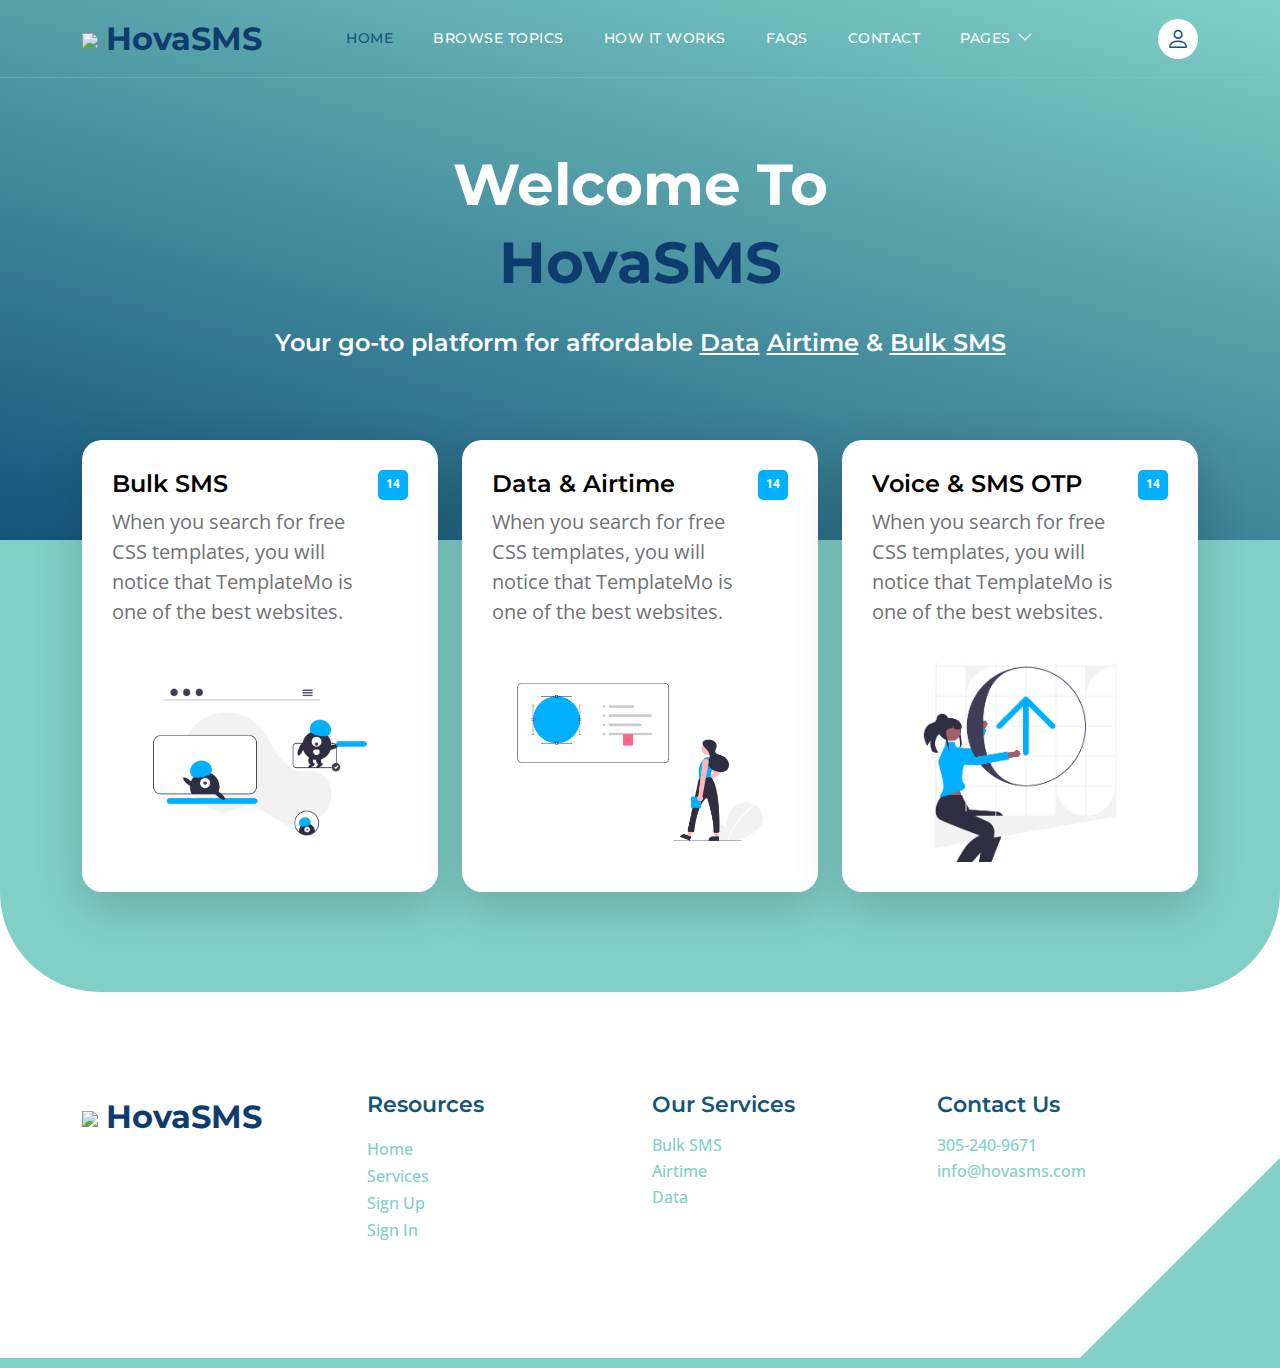
==== index.html @ 03bb456c "Add files via upload" ====
<!doctype html>
<html lang="en">
    <head>
        <meta charset="utf-8">
        <meta name="viewport" content="width=device-width, initial-scale=1">

        <meta name="description" content="">
        <meta name="author" content="">

        <title>HovaSMS</title>

        <!-- CSS FILES -->        
        <link rel="preconnect" href="https://fonts.googleapis.com">
        
        <link rel="preconnect" href="https://fonts.gstatic.com" crossorigin>

        <link href="https://fonts.googleapis.com/css2?family=Montserrat:wght@500;600;700&family=Open+Sans&display=swap" rel="stylesheet">
                        
        <link href="css/bootstrap.min.css" rel="stylesheet">

        <link href="css/bootstrap-icons.css" rel="stylesheet">

        <link href="css/templatemo-topic-listing.css" rel="stylesheet">      

    </head>
    
    <body id="top">

        <main>

            <nav class="navbar navbar-expand-lg">
                <div class="container">
                    <a class="navbar-brand" href="index.html">
                        <!-- <i class="bi-back"></i> -->
                        <img src="images/blue1.png" >
                        <span style="color: #0d3d6e;">HovaSMS</span>
                    </a>

                    <div class="d-lg-none ms-auto me-4">
                        <a href="../app/html/auth-login-basic.html" class="navbar-icon bi-person smoothscroll"></a>
                    </div>
    
                    <button class="navbar-toggler" type="button" data-bs-toggle="collapse" data-bs-target="#navbarNav" aria-controls="navbarNav" aria-expanded="false" aria-label="Toggle navigation">
                        <span class="navbar-toggler-icon"></span>
                    </button>
    
                    <div class="collapse navbar-collapse" id="navbarNav">
                        <ul class="navbar-nav ms-lg-5 me-lg-auto">
                            <li class="nav-item">
                                <a class="nav-link click-scroll" href="#section_1">Home</a>
                            </li>

                            <li class="nav-item">
                                <a class="nav-link click-scroll" href="#section_2">Browse Topics</a>
                            </li>
    
                            <li class="nav-item">
                                <a class="nav-link click-scroll" href="#section_3">How it works</a>
                            </li>

                            <li class="nav-item">
                                <a class="nav-link click-scroll" href="#section_4">FAQs</a>
                            </li>
    
                            <li class="nav-item">
                                <a class="nav-link click-scroll" href="#section_5">Contact</a>
                            </li>

                            <li class="nav-item dropdown">
                                <a class="nav-link dropdown-toggle" href="#" id="navbarLightDropdownMenuLink" role="button" data-bs-toggle="dropdown" aria-expanded="false">Pages</a>

                                <ul class="dropdown-menu dropdown-menu-light" aria-labelledby="navbarLightDropdownMenuLink">
                                    <li><a class="dropdown-item" href="topics-listing.html">Topics Listing</a></li>

                                    <li><a class="dropdown-item" href="contact.html">Contact Form</a></li>
                                </ul>
                            </li>
                        </ul>

                        <div class="d-none d-lg-block">
                            <a href="../app/html/auth-login-basic.html" class="navbar-icon bi-person smoothscroll"></a>
                        </div>
                    </div>
                </div>
            </nav>
            

            <section class="hero-section d-flex justify-content-center align-items-center" id="section_1">
                <div class="container">
                    <div class="row">

                        <div class="col-lg-8 col-12 mx-auto">
                            <h1 class="text-white text-center">Welcome To </h1>
                            <h1 class="text-white text-center"><span style="color: #0d3d6e;">HovaSMS</span></h1><br>
                            <h5 class="text-white text-center">Your go-to platform for affordable <u>Data</u> <u>Airtime</u> & <u>Bulk SMS</u></h5>
                            <br>
                        </div>

                    </div>
                </div>
            </section>


            <section class="featured-section">
                <div class="container">
                    <div class="row justify-content-center">

                        <div class="col-lg-4 col-12 mb-4 mb-lg-0">
                            <div class="custom-block bg-white shadow-lg">
                                <a href="topics-detail.html">
                                    <div class="d-flex">
                                        <div>
                                            <h5 class="mb-2">Bulk SMS</h5>

                                            <p class="mb-0">When you search for free CSS templates, you will notice that TemplateMo is one of the best websites.</p>
                                        </div>

                                        <span class="badge bg-design rounded-pill ms-auto">14</span>
                                    </div>

                                    <img src="images/topics/undraw_Remote_design_team_re_urdx.png" class="custom-block-image img-fluid" alt="">
                                </a>
                            </div>
                        </div>

                        <div class="col-lg-4 col-12 mb-4 mb-lg-0">
                            <div class="custom-block bg-white shadow-lg">
                                <a href="topics-detail.html">
                                    <div class="d-flex">
                                        <div>
                                            <h5 class="mb-2">Data & Airtime</h5>

                                            <p class="mb-0">When you search for free CSS templates, you will notice that TemplateMo is one of the best websites.</p>
                                        </div>

                                        <span class="badge bg-design rounded-pill ms-auto">14</span>
                                    </div>

                                    <img src="images/topics/undraw_Redesign_feedback_re_jvm0.png" class="custom-block-image img-fluid" alt="">
                                </a>
                            </div>
                        </div>

                        <div class="col-lg-4 col-12 mb-4 mb-lg-0">
                            <div class="custom-block bg-white shadow-lg">
                                <a href="topics-detail.html">
                                    <div class="d-flex">
                                        <div>
                                            <h5 class="mb-2">Voice & SMS OTP</h5>

                                            <p class="mb-0">When you search for free CSS templates, you will notice that TemplateMo is one of the best websites.</p>
                                        </div>

                                        <span class="badge bg-design rounded-pill ms-auto">14</span>
                                    </div>

                                    <img src="images/topics/colleagues-working-cozy-office-medium-shot.png" class="custom-block-image img-fluid" alt="">
                                </a>
                            </div>
                        </div>

                    </div>
                </div>
            </section>
        </main>

<footer class="site-footer section-padding">
            <div class="container">
                <div class="row">

                    <div class="col-lg-3 col-12 mb-4 pb-2">
                        <a class="navbar-brand mb-2" href="index.html">
                        <img src="images/blue1.png" >
                        <span style="color: #0d3d6e;">HovaSMS</span>
                        </a>
                    </div>

                    <div class="col-lg-3 col-md-4 col-6">
                        <h6 class="site-footer-title mb-3">Resources</h6>

                        <ul class="site-footer-links">
                            <li class="site-footer-link-item">
                                <a href="#" class="site-footer-link">Home</a>
                            </li>

                            <li class="site-footer-link-item">
                                <a href="#" class="site-footer-link">Services</a>
                            </li>

                            <li class="site-footer-link-item">
                                <a href="#" class="site-footer-link">Sign Up</a>
                            </li>

                            <li class="site-footer-link-item">
                                <a href="#" class="site-footer-link">Sign In</a>
                            </li>
                        </ul>
                    </div>

                    <div class="col-lg-3 col-md-4 col-6 mb-4 mb-lg-0">
                        <h6 class="site-footer-title mb-3">Our Services</h6>

                        <p class="text-white d-flex mb-1">
                            <a href="#" class="site-footer-link">
                                Bulk SMS
                            </a>
                        </p>

                        <p class="text-white d-flex mb-1">
                            <a href="#" class="site-footer-link">
                                Airtime
                            </a>
                        </p>

                        <p class="text-white d-flex">
                            <a href="#" class="site-footer-link">
                                Data
                            </a>
                        </p>
                    </div>

                    <div class="col-lg-3 col-md-4 col-6 mb-4 mb-lg-0">
                        <h6 class="site-footer-title mb-3">Contact Us</h6>

                        <p class="text-white d-flex mb-1">
                            <a href="tel: 305-240-9671" class="site-footer-link">
                                305-240-9671
                            </a>
                        </p>

                        <p class="text-white d-flex">
                            <a href="mailto:info@hovasms.com" class="site-footer-link">
                                info@hovasms.com
                            </a>
                        </p>
                    </div>

                </div>
            </div>
        </footer>


        <!-- JAVASCRIPT FILES -->
        <script src="js/jquery.min.js"></script>
        <script src="js/bootstrap.bundle.min.js"></script>
        <script src="js/jquery.sticky.js"></script>
        <script src="js/click-scroll.js"></script>
        <script src="js/custom.js"></script>

    </body>
</html>
---- css/templatemo-topic-listing.css ----
/*

TemplateMo 590 topic listing

https://templatemo.com/tm-590-topic-listing

*/

/*---------------------------------------
  CUSTOM PROPERTIES ( VARIABLES )             
-----------------------------------------*/
:root {
  --white-color:                  #ffffff;
  --primary-color:                #13547a;
  --secondary-color:              #80d0c7;
  --section-bg-color:             #f0f8ff;
  --custom-btn-bg-color:          #80d0c7;
  --custom-btn-bg-hover-color:    #13547a;
  --dark-color:                   #000000;
  --p-color:                      #717275;
  --border-color:                 #7fffd4;
  --link-hover-color:             #13547a;

  --body-font-family:             'Open Sans', sans-serif;
  --title-font-family:            'Montserrat', sans-serif;

  --h1-font-size:                 58px;
  --h2-font-size:                 46px;
  --h3-font-size:                 32px;
  --h4-font-size:                 28px;
  --h5-font-size:                 24px;
  --h6-font-size:                 22px;
  --p-font-size:                  20px;
  --menu-font-size:               14px;
  --btn-font-size:                18px;
  --copyright-font-size:          16px;

  --border-radius-large:          100px;
  --border-radius-medium:         20px;
  --border-radius-small:          10px;

  --font-weight-normal:           400;
  --font-weight-medium:           500;
  --font-weight-semibold:         600;
  --font-weight-bold:             700;
}

body {
  background-color: var(--white-color);
  font-family: var(--body-font-family); 
}


/*---------------------------------------
  TYPOGRAPHY               
-----------------------------------------*/

h2,
h3,
h4,
h5,
h6 {
  color: var(--dark-color);
}

h1,
h2,
h3,
h4,
h5,
h6 {
  font-family: var(--title-font-family); 
  font-weight: var(--font-weight-semibold);
}

h1 {
  font-size: var(--h1-font-size);
  font-weight: var(--font-weight-bold);
}

h2 {
  font-size: var(--h2-font-size);
  font-weight: var(--font-weight-bold);
}

h3 {
  font-size: var(--h3-font-size);
}

h4 {
  font-size: var(--h4-font-size);
}

h5 {
  font-size: var(--h5-font-size);
}

h6 {
  color: var(--primary-color);
  font-size: var(--h6-font-size);
}

p {
  color: var(--p-color);
  font-size: var(--p-font-size);
  font-weight: var(--font-weight-normal);
}

ul li {
  color: var(--p-color);
  font-size: var(--p-font-size);
  font-weight: var(--font-weight-normal);
}

a, 
button {
  touch-action: manipulation;
  transition: all 0.3s;
}

a {
  display: inline-block;
  color: var(--primary-color);
  text-decoration: none;
}

a:hover {
  color: var(--link-hover-color);
}

b,
strong {
  font-weight: var(--font-weight-bold);
}


/*---------------------------------------
  SECTION               
-----------------------------------------*/
.section-padding {
  padding-top: 100px;
  padding-bottom: 100px;
}

.section-bg {
  background-color: var(--section-bg-color);
}

.section-overlay {
  background-image: linear-gradient(15deg, #13547a 0%, #80d0c7 100%);
  position: absolute;
  top: 0;
  left: 0;
  pointer-events: none;
  width: 100%;
  height: 100%;
  opacity: 0.85;
}

.section-overlay + .container {
  position: relative;
}

.tab-content {
  background-color: var(--white-color);
  border-radius: var(--border-radius-medium);
}

.nav-tabs {
  border-bottom: 1px solid #ecf3f2;
  margin-bottom: 40px;
  justify-content: center;
}

.nav-tabs .nav-link {
  border-radius: 0;
  border-top: 0;
  border-right: 0;
  border-left: 0;
  color: var(--p-color);
  font-family: var(--title-font-family);
  font-size: var(--btn-font-size);
  font-weight: var(--font-weight-medium);
  padding: 15px 25px;
  transition: all 0.3s;
}

.nav-tabs .nav-link:first-child {
  margin-right: 20px;
}

.nav-tabs .nav-item.show .nav-link, 
.nav-tabs .nav-link.active,
.nav-tabs .nav-link:focus, 
.nav-tabs .nav-link:hover {
  border-bottom-color: var(--primary-color);
  color: var(--primary-color);
}


/*---------------------------------------
  CUSTOM ICON COLOR               
-----------------------------------------*/
.custom-icon {
  color: var(--secondary-color);
}


/*---------------------------------------
  CUSTOM BUTTON               
-----------------------------------------*/
.custom-btn {
  background: var(--custom-btn-bg-color);
  border: 2px solid transparent;
  border-radius: var(--border-radius-large);
  color: var(--white-color);
  font-size: var(--btn-font-size);
  font-weight: var(--font-weight-semibold);
  line-height: normal;
  transition: all 0.3s;
  padding: 10px 20px;
}

.custom-btn:hover {
  background: var(--custom-btn-bg-hover-color);
  color: var(--white-color);
}

.custom-border-btn {
  background: transparent;
  border: 2px solid var(--custom-btn-bg-color);
  color: var(--custom-btn-bg-color);
}

.custom-border-btn:hover {
  background: var(--custom-btn-bg-color);
  border-color: transparent;
  color: var(--white-color);
}

.custom-btn-bg-white {
  border-color: var(--white-color);
  color: var(--white-color);
}


/*---------------------------------------
  SITE HEADER              
-----------------------------------------*/
.site-header {
  background-image: linear-gradient(15deg, #13547a 0%, #80d0c7 100%);
  padding-top: 150px;
  padding-bottom: 80px;
}

.site-header .container {
  height: 100%;
}

.breadcrumb-item+.breadcrumb-item::before,
.breadcrumb-item a:hover,
.breadcrumb-item.active {
  color: var(--white-color);
}

.site-header .custom-icon {
  color: var(--white-color);
  font-size: var(--h4-font-size);
}

.site-header .custom-icon:hover {
  color: var(--secondary-color);
}


/*---------------------------------------
  NAVIGATION              
-----------------------------------------*/
.sticky-wrapper {
  position: absolute;
  top: 0;
  right: 0;
  left: 0;
}

.sticky-wrapper.is-sticky .navbar {
  background-color: var(--secondary-color);
}

.navbar {
  background: transparent;
  border-bottom: 1px solid rgba(128, 208, 199, 0.35);
  z-index: 9;
}

.navbar-brand,
.navbar-brand:hover {
  font-size: var(--h3-font-size);
  font-weight: var(--font-weight-bold);
  display: block;
}

.navbar-brand span {
  font-family: var(--title-font-family);
}

.navbar-expand-lg .navbar-nav .nav-link {
  border-radius: var(--border-radius-large);
  margin: 10px;
  padding: 10px;
}

.navbar-nav .nav-link {
  display: inline-block;
  color: var(--white-color);
  font-family: var(--title-font-family); 
  font-size: var(--menu-font-size);
  font-weight: var(--font-weight-medium);
  text-transform: uppercase;
  letter-spacing: 0.5px;
  position: relative;
  padding-top: 15px;
  padding-bottom: 15px;
}

.navbar-nav .nav-link.active, 
.navbar-nav .nav-link:hover {
  color: var(--primary-color);
}

.navbar .dropdown-menu {
  background: var(--white-color);
  box-shadow: 0 1rem 3rem rgba(0,0,0,.175);
  border: 0;
  display: inherit;
  opacity: 0;
  min-width: 9rem;
  margin-top: 20px;
  padding: 13px 0 10px 0;
  transition: all 0.3s;
  pointer-events: none;
}

.navbar .dropdown-menu::before {
  content: "";
  width: 0;
  height: 0;
  border-left: 20px solid transparent;
  border-right: 20px solid transparent;
  border-bottom: 15px solid var(--white-color);
  position: absolute;
  top: -10px;
  left: 10px;
}

.navbar .dropdown-item {
  display: inline-block;
  color: var(--p-bg-color);
  font-family: var(--title-font-family); 
  font-size: var(--menu-font-size);
  font-weight: var(--font-weight-medium);
  text-transform: uppercase;
  letter-spacing: 0.5px;
  position: relative;
}

.navbar .dropdown-item.active, 
.navbar .dropdown-item:active,
.navbar .dropdown-item:focus, 
.navbar .dropdown-item:hover {
  background: transparent;
  color: var(--primary-color);
}

.navbar .dropdown-toggle::after {
  content: "\f282";
  display: inline-block;
  font-family: bootstrap-icons !important;
  font-size: var(--copyright-font-size);
  font-style: normal;
  font-weight: normal !important;
  font-variant: normal;
  text-transform: none;
  line-height: 1;
  vertical-align: -.125em;
  -webkit-font-smoothing: antialiased;
  -moz-osx-font-smoothing: grayscale;
  position: relative;
  left: 2px;
  border: 0;
}

@media screen and (min-width: 992px) {
  .navbar .dropdown:hover .dropdown-menu {
    opacity: 1;
    margin-top: 0;
    pointer-events: auto;
  }
}

.navbar-icon {
  background: var(--white-color);
  border-radius: var(--border-radius-large);
  display: inline-block;
  font-size: var(--h5-font-size);
  width: 40px;
  height: 40px;
  line-height: 40px;
  text-align: center;
  transition: all 0.3s ease;
}

.navbar-icon:hover {
  background: var(--primary-color);
  color: var(--white-color);
}

.navbar-toggler {
  border: 0;
  padding: 0;
  cursor: pointer;
  margin: 0;
  width: 30px;
  height: 35px;
  outline: none;
}

.navbar-toggler:focus {
  outline: none;
  box-shadow: none;
}

.navbar-toggler[aria-expanded="true"] .navbar-toggler-icon {
  background: transparent;
}

.navbar-toggler[aria-expanded="true"] .navbar-toggler-icon:before,
.navbar-toggler[aria-expanded="true"] .navbar-toggler-icon:after {
  transition: top 300ms 50ms ease, -webkit-transform 300ms 350ms ease;
  transition: top 300ms 50ms ease, transform 300ms 350ms ease;
  transition: top 300ms 50ms ease, transform 300ms 350ms ease, -webkit-transform 300ms 350ms ease;
  top: 0;
}

.navbar-toggler[aria-expanded="true"] .navbar-toggler-icon:before {
  transform: rotate(45deg);
}

.navbar-toggler[aria-expanded="true"] .navbar-toggler-icon:after {
  transform: rotate(-45deg);
}

.navbar-toggler .navbar-toggler-icon {
  background: var(--white-color);
  transition: background 10ms 300ms ease;
  display: block;
  width: 30px;
  height: 2px;
  position: relative;
}

.navbar-toggler .navbar-toggler-icon:before,
.navbar-toggler .navbar-toggler-icon:after {
  transition: top 300ms 350ms ease, -webkit-transform 300ms 50ms ease;
  transition: top 300ms 350ms ease, transform 300ms 50ms ease;
  transition: top 300ms 350ms ease, transform 300ms 50ms ease, -webkit-transform 300ms 50ms ease;
  position: absolute;
  right: 0;
  left: 0;
  background: var(--white-color);
  width: 30px;
  height: 2px;
  content: '';
}

.navbar-toggler .navbar-toggler-icon::before {
  top: -8px;
}

.navbar-toggler .navbar-toggler-icon::after {
  top: 8px;
}


/*---------------------------------------
  HERO        
-----------------------------------------*/
.hero-section {
  background-image: linear-gradient(15deg, #13547a 0%, #80d0c7 100%);
  position: relative;
  overflow: hidden;
  padding-top: 150px;
  padding-bottom: 150px;
}

.hero-section .input-group {
  background-color: var(--white-color);
  border-radius: var(--border-radius-large);
  padding: 10px 15px;
}

.hero-section .input-group-text {
  background-color: transparent;
  border: 0;
}

.hero-section input[type="search"] {
  border: 0;
  box-shadow: none;
  margin-bottom: 0;
  padding-left: 0;
}

.hero-section button[type="submit"] {
  background-color: var(--primary-color);
  border: 0;
  border-radius: var(--border-radius-large) !important;
  color: var(--white-color);
  max-width: 150px;
}


/*---------------------------------------
  TOPICS              
-----------------------------------------*/
.featured-section {
  background-color: var(--secondary-color);
  border-radius: 0 0 100px 100px;
  padding-bottom: 100px;
}

.featured-section .row {
  position: relative;
  bottom: 100px;
  margin-bottom: -100px;
}

.custom-block {
  border-radius: var(--border-radius-medium);
  position: relative;
  overflow: hidden;
  padding: 30px;
  transition: all 0.3s ease;
  height: 100%;
}

.custom-block:hover {
  background-color: var(--secondary-color);
  transform: translateY(-3px);
}

.custom-block > a {
  width: 100%;
}

.custom-block-image {
  display: block;
  width: 100%;
  height: 200px;
  object-fit: cover;
  margin-top: 35px;
}

.custom-block .rounded-pill {
  border-radius: 5px !important;
  display: flex;
  justify-content: center;
  text-align: center;
  width: 30px;
  height: 30px;
  line-height: 20px;
}

.custom-block-overlay {
  height: 100%;
  min-height: 350px;
  padding: 0;
}

.custom-block-overlay > a {
  height: 100%;
}

.custom-block-overlay .custom-block-image {
  border-radius: var(--border-radius-medium);
  display: block;
  height: 100%;
  margin-top: 0;
}

.custom-block-overlay-text {
  position: absolute;
  z-index: 2;
  top: 0;
  right: 0;
  left: 0;
  padding: 30px;
}

.social-share {
  position: absolute;
  bottom: 0;
  right: 0;
  left: 0;
  z-index: 2;
  padding: 20px 35px;
}

.social-share .bi-bookmark {
  color: var(--white-color);
  font-size: var(--h5-font-size);
}

.social-share .bi-bookmark:hover {
  color: var(--secondary-color);
}

.bg-design {
  background-color: #00B0FF;
}

.bg-graphic {
  background-color: #00BFA6;
}

.bg-advertising {
  background-color: #F50057;
}

.bg-finance {
  background-color: #536DFE;
}

.bg-music {
  background-color: #F9A826;
}

.bg-education {
  background-color: #00BFA6;
}


/*---------------------------------------
  TOPICS               
-----------------------------------------*/
.topics-detail-block {
  border-radius: var(--border-radius-medium);
  position: relative;
  overflow: hidden;
}

.topics-detail-block-image {
  display: block;
  border-radius: var(--border-radius-medium);
}

blockquote {
  background-color: var(--section-bg-color);
  border-radius: var(--border-radius-small);
  font-family: var(--title-font-family);
  font-size: var(--h4-font-size);
  font-weight: var(--font-weight-bold);
  display: inline-block;
  text-align: center;
  margin: 30px;
  padding: 40px;
}

.topics-listing-page .site-header {
  padding-bottom: 65px;
}

.custom-block-topics-listing-info {
  margin: 30px 20px 20px 30px;
}

.custom-block-topics-listing {
  height: inherit;
}

.custom-block-topics-listing .custom-block-image {
  width: 200px;
}


/*---------------------------------------
  PAGINATION              
-----------------------------------------*/
.pagination {
  margin-top: 40px;
}

.page-link {
  border: 0;
  border-radius: var(--border-radius-small);
  color: var(--p-color);
  font-family: var(--title-font-family);
  margin: 0 5px;
  padding: 10px 20px;
}

.page-link:hover,
.page-item:first-child .page-link:hover,
.page-item:last-child .page-link:hover {
  background-color: var(--secondary-color);
  color: var(--white-color);
}

.page-item:first-child .page-link {
  margin-right: 10px;
}

.page-item:first-child .page-link,
.page-item:last-child .page-link {
  background-color: var(--section-bg-color);
  border-radius: var(--border-radius-small);
}

.active>.page-link, .page-link.active {
  background-color: var(--secondary-color);
  border-color: var(--secondary-color);
}


/*---------------------------------------
  TIMELINE              
-----------------------------------------*/
.timeline-section {
  background-image: url('../images/colleagues-working-cozy-office-medium-shot.jpg');
  background-repeat: no-repeat;
  background-position: center;
  background-size: cover;
  position: relative;
}

.timeline-container .vertical-scrollable-timeline {
  list-style-type: none;
  position: relative;
  padding-left: 0;
}

.timeline-container .vertical-scrollable-timeline .list-progress {
  width: 8px;
  height: 87%;
  background-color: var(--primary-color);
  position: absolute;
  left: 52px;
  top: 0;
  overflow: hidden;
}

.timeline-container .vertical-scrollable-timeline .list-progress .inner {
  position: absolute;
  right: 0;
  bottom: 0;
  height: 100%;
  background-color: var(--secondary-color);
  width: 100%;
}

.timeline-container .vertical-scrollable-timeline li {
  position: relative;
  padding: 20px 0px 65px 145px;
}

.timeline-container .vertical-scrollable-timeline li:last-child {
  padding-bottom: 0;
}

.timeline-container .vertical-scrollable-timeline li p {
  line-height: 40px;
}

.timeline-container .vertical-scrollable-timeline li p:last-child {
  margin-bottom: 0;
}

.timeline-container .vertical-scrollable-timeline li .icon-holder {
  position: absolute;
  left: 0;
  top: 0;
  width: 104px;
  height: 104px;
  display: flex;
  justify-content: center;
  align-items: center;
  background-color: var(--secondary-color);
  border-radius: 50%;
  z-index: 1;
  transition: 0.4s all;
}

.timeline-container .vertical-scrollable-timeline li .icon-holder::before {
  content: "";
  width: 80px;
  height: 80px;
  border: 4px solid #fff;
  position: absolute;
  background-color: var(--secondary-color);
  border-radius: 50%;
  z-index: -1;
  transition: 0.4s all;
}

.timeline-container .vertical-scrollable-timeline li .icon-holder i {
  font-size: 25px;
  color: var(--white-color);
}

.timeline-container .vertical-scrollable-timeline li::before {
  content: "";
  position: absolute;
  height: 100%;
  width: 8px;
  background-color: transparent;
  left: 52px;
  z-index: 0;
}

.timeline-container .vertical-scrollable-timeline li.active .icon-holder {
  background-color: var(--primary-color);
}

.timeline-container .vertical-scrollable-timeline li.active .icon-holder::before {
  background-color: var(--primary-color);
}


/*---------------------------------------
  FAQs              
-----------------------------------------*/
.faq-section .accordion-item {
  border: 0;
}

.faq-section .accordion-button {
  font-size: var(--h6-font-size);
  font-weight: var(--font-weight-semibold);
}

.faq-section .accordion-item:first-of-type .accordion-button {
  border-radius: var(--border-radius-large);
}

.faq-section .accordion-button:not(.collapsed) {
  border-radius: var(--border-radius-large);
  box-shadow: none;
  color: var(--primary-color);
}

.faq-section .accordion-body {
  color: var(--p-color);
  font-size: var(--btn-font-size);
  line-height: 40px;
}

/*---------------------------------------
  NEWSLETTER               
-----------------------------------------*/
.newsletter-image {
  border-radius: var(--border-radius-medium);
}


/*---------------------------------------
  CONTACT               
-----------------------------------------*/
.google-map {
  border-radius: var(--border-radius-medium);
}

.contact-form .form-floating>textarea {
  border-radius: var(--border-radius-medium);
  height: 150px;
}


/*---------------------------------------
  SUBSCRIBE FORM               
-----------------------------------------*/
.subscribe-form-wrap {
  padding: 50px;
}

.subscribe-form {
  width: 95%;
}


/*---------------------------------------
  CUSTOM FORM               
-----------------------------------------*/
.custom-form .form-control {
  border-radius: var(--border-radius-large);
  color: var(--p-color);
  margin-bottom: 24px;
  padding-top: 13px;
  padding-bottom: 13px;
  padding-left: 20px;
  outline: none;
}

.form-floating>label {
  padding-left: 20px;
}

.custom-form button[type="submit"] {
  background: var(--custom-btn-bg-color);
  border: none;
  border-radius: var(--border-radius-large);
  color: var(--white-color);
  font-family: var(--title-font-family);
  font-size: var(--p-font-size);
  font-weight: var(--font-weight-semibold);
  transition: all 0.3s;
  margin-bottom: 0;
}

.custom-form button[type="submit"]:hover,
.custom-form button[type="submit"]:focus {
  background: var(--custom-btn-bg-hover-color);
  border-color: transparent;
}


/*---------------------------------------
  SITE FOOTER              
-----------------------------------------*/
.site-footer {
  border-bottom: 10px solid var(--secondary-color);
  position: relative;
}

.site-footer::after {
  content: "";
  position: absolute;
  bottom: 0;
  right: 0;
  width: 0;
  height: 0;
  border-style: solid;
  border-width: 0 0 200px 200px;
  border-color: transparent transparent var(--secondary-color) transparent;
  pointer-events: none;
}

.site-footer-title {
  color: var(--primary-color); 
}

.site-footer .dropdown-menu {
  padding: 0;
}

.site-footer .dropdown-item {
  color: var(--p-color);
  font-size: var(--menu-font-size);
  font-weight: var(--font-weight-medium);
  padding: 4px 18px;
}

.site-footer .dropdown-item:hover {
  background-color: transparent;
  color: var(--primary-color);
}

.site-footer .dropdown-menu li:first-child .dropdown-item {
  padding-top: 10px;
}

.site-footer .dropdown-menu li:last-child .dropdown-item {
  padding-bottom: 12px;
}

.site-footer .dropdown-toggle {
  background-color: var(--secondary-color);
  border-color: var(--white-color);
}

.site-footer .dropdown-toggle:hover {
  background-color: var(--primary-color);
  border-color: transparent;
}

.site-footer-links {
  padding-left: 0;
}

.site-footer-link-item {
  display: block;
  list-style: none;
  line-height: normal;
}

.site-footer-link {
  color: var(--secondary-color);
  font-size: var(--copyright-font-size);
  font-weight: var(--font-weight-medium);
  line-height: normal;
}

.copyright-text {
  font-size: var(--copyright-font-size);
}


/*---------------------------------------
  SOCIAL ICON               
-----------------------------------------*/
.social-icon {
  margin: 0;
  padding: 0;
}

.social-icon-item {
  list-style: none;
  display: inline-block;
  vertical-align: top;
}

.social-icon-link {
  background: var(--secondary-color);
  border-radius: var(--border-radius-large);
  color: var(--white-color);
  font-size: var(--copyright-font-size);
  display: block;
  margin-right: 10px;
  text-align: center;
  width: 35px;
  height: 35px;
  line-height: 36px;
  transition: background 0.2s, color 0.2s;
}

.social-icon-link:hover {
  background: var(--primary-color);
  color: var(--white-color);
}


/*---------------------------------------
  RESPONSIVE STYLES               
-----------------------------------------*/
@media screen and (max-width: 991px) {
  h1 {
    font-size: 48px;
  }

  h2 {
    font-size: 36px;
  }

  h3 {
    font-size: 32px;
  }

  h4 {
    font-size: 28px;
  }

  h5 {
    font-size: 20px;
  }

  h6 {
    font-size: 18px;
  }

  .section-padding {
    padding-top: 50px;
    padding-bottom: 50px;
  }
  
  .navbar {
    background-color: var(--secondary-color);
  }

  .navbar-nav .dropdown-menu {
    position: relative;
    left: 10px;
    opacity: 1;
    pointer-events: auto;
    max-width: 155px;
    margin-top: 10px;
    margin-bottom: 15px;
  }

  .navbar-expand-lg .navbar-nav {
    padding-bottom: 20px;
  }

  .navbar-expand-lg .navbar-nav .nav-link {
    padding: 0;
  }

  .nav-tabs .nav-link:first-child {
    margin-right: 5px;
  }

  .nav-tabs .nav-link {
    font-size: var(--copyright-font-size);
    padding: 10px;
  }

  .featured-section {
    border-radius: 0 0 80px 80px;
    padding-bottom: 50px;
  }

  .custom-block-topics-listing .custom-block-image {
    width: auto;
  }

  .custom-block-topics-listing > .d-flex,
  .custom-block-topics-listing-info,
  .custom-block-topics-listing a {
    flex-direction: column;
  }

  .timeline-container .vertical-scrollable-timeline .list-progress {
    height: 75%;
  }

  .timeline-container .vertical-scrollable-timeline li {
    padding-left: 135px;
  }

  .subscribe-form-wrap {
    padding-top: 30px;
    padding-bottom: 0;
  }
}

@media screen and (max-width: 480px) {
  h1 {
    font-size: 36px;
  }

  h2 {
    font-size: 28px;
  }

  h3 {
    font-size: 26px;
  }

  h4 {
    font-size: 22px;
  }

  h5 {
    font-size: 20px;
  }
}
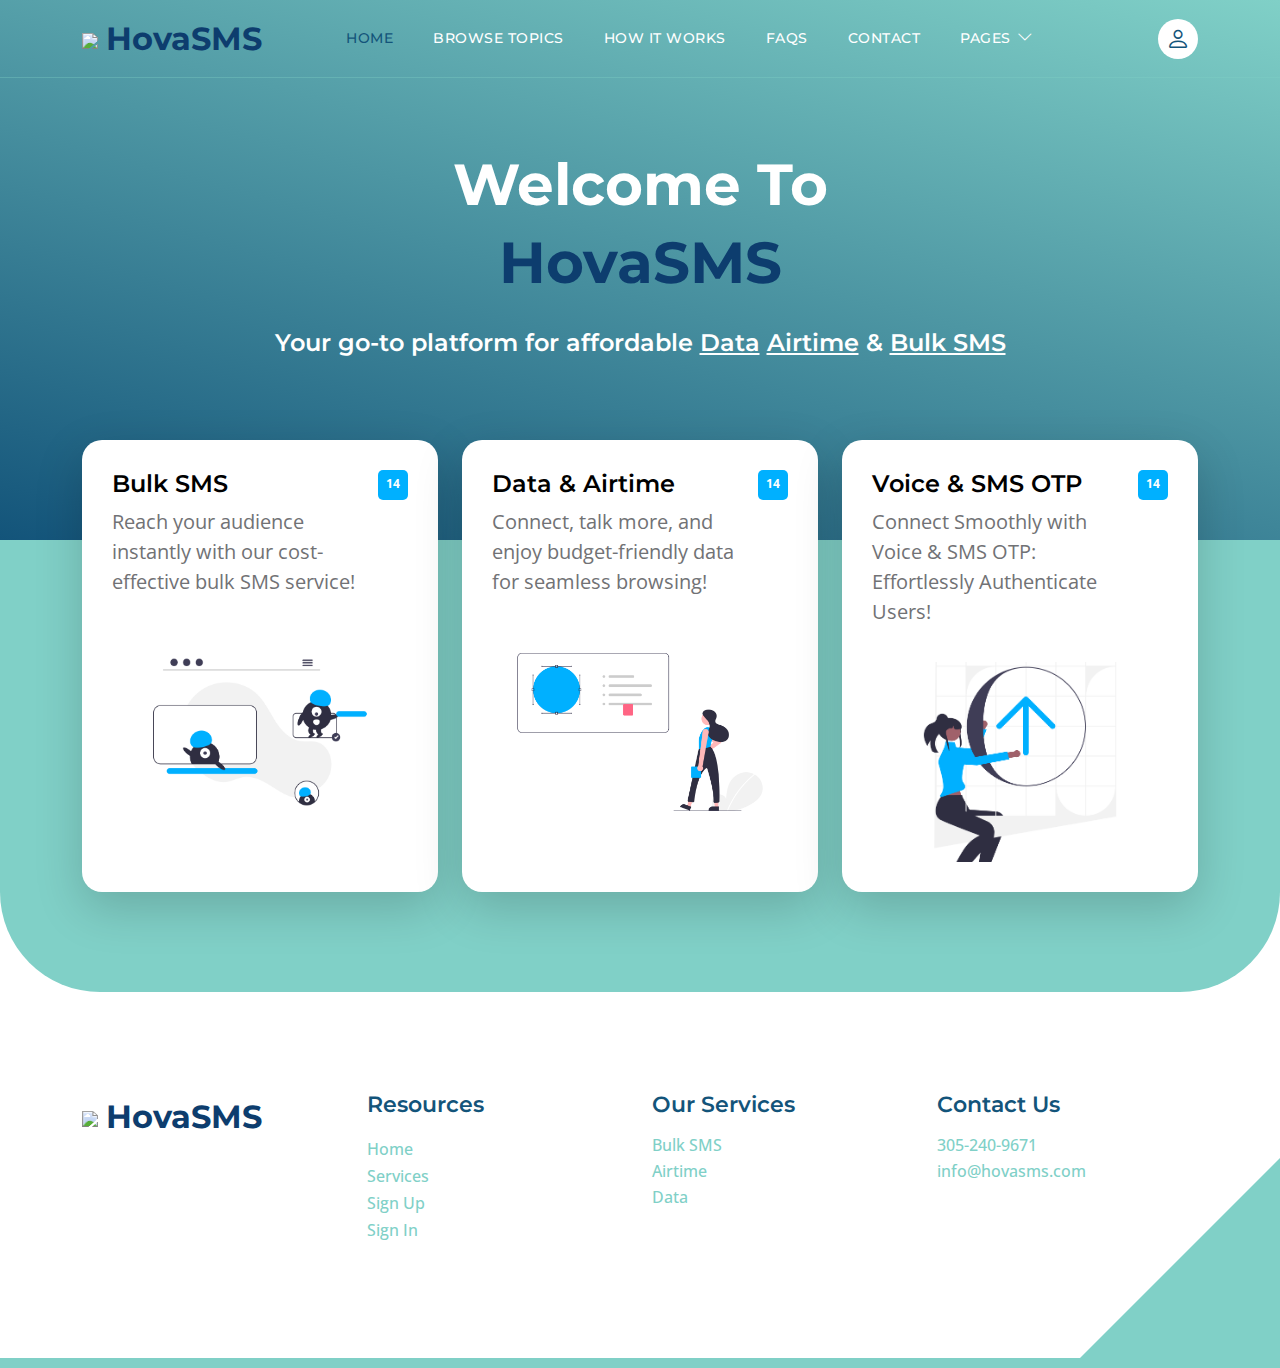
==== commit 69fc49a9: "Update index.html" ====
--- a/index.html
+++ b/index.html
@@ -112,7 +112,7 @@
                                         <div>
                                             <h5 class="mb-2">Bulk SMS</h5>
 
-                                            <p class="mb-0">When you search for free CSS templates, you will notice that TemplateMo is one of the best websites.</p>
+                                            <p class="mb-0">Reach your audience instantly with our cost-effective bulk SMS service!</p>
                                         </div>
 
                                         <span class="badge bg-design rounded-pill ms-auto">14</span>
@@ -129,8 +129,7 @@
                                     <div class="d-flex">
                                         <div>
                                             <h5 class="mb-2">Data & Airtime</h5>
-
-                                            <p class="mb-0">When you search for free CSS templates, you will notice that TemplateMo is one of the best websites.</p>
+                                            <p class="mb-0">Connect, talk more, and enjoy budget-friendly data for seamless browsing!</p>
                                         </div>
 
                                         <span class="badge bg-design rounded-pill ms-auto">14</span>
@@ -148,7 +147,7 @@
                                         <div>
                                             <h5 class="mb-2">Voice & SMS OTP</h5>
 
-                                            <p class="mb-0">When you search for free CSS templates, you will notice that TemplateMo is one of the best websites.</p>
+                                            <p class="mb-0">Connect Smoothly with Voice & SMS OTP:  Effortlessly Authenticate Users!</p>
                                         </div>
 
                                         <span class="badge bg-design rounded-pill ms-auto">14</span>
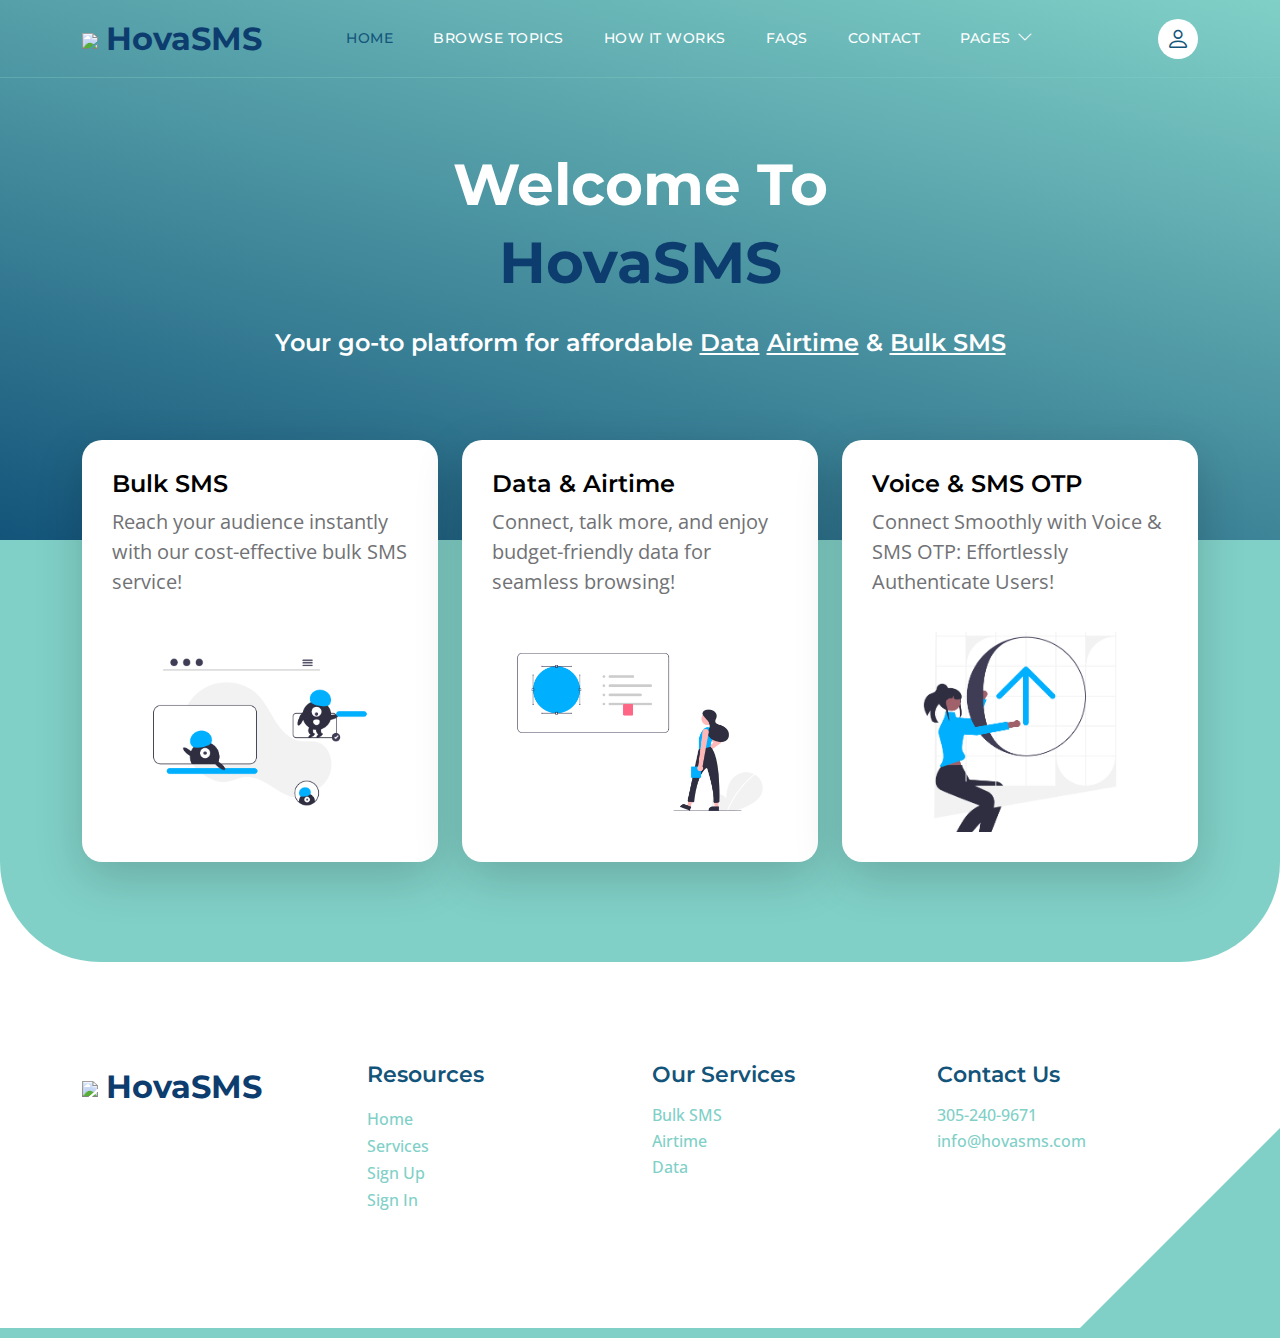
==== commit 69eb54a1: "Update index.html" ====
--- a/index.html
+++ b/index.html
@@ -107,15 +107,13 @@
 
                         <div class="col-lg-4 col-12 mb-4 mb-lg-0">
                             <div class="custom-block bg-white shadow-lg">
-                                <a href="topics-detail.html">
+                                <a >
                                     <div class="d-flex">
                                         <div>
                                             <h5 class="mb-2">Bulk SMS</h5>
 
                                             <p class="mb-0">Reach your audience instantly with our cost-effective bulk SMS service!</p>
                                         </div>
-
-                                        <span class="badge bg-design rounded-pill ms-auto">14</span>
                                     </div>
 
                                     <img src="images/topics/undraw_Remote_design_team_re_urdx.png" class="custom-block-image img-fluid" alt="">
@@ -125,14 +123,12 @@
 
                         <div class="col-lg-4 col-12 mb-4 mb-lg-0">
                             <div class="custom-block bg-white shadow-lg">
-                                <a href="topics-detail.html">
+                                <a >
                                     <div class="d-flex">
                                         <div>
                                             <h5 class="mb-2">Data & Airtime</h5>
                                             <p class="mb-0">Connect, talk more, and enjoy budget-friendly data for seamless browsing!</p>
                                         </div>
-
-                                        <span class="badge bg-design rounded-pill ms-auto">14</span>
                                     </div>
 
                                     <img src="images/topics/undraw_Redesign_feedback_re_jvm0.png" class="custom-block-image img-fluid" alt="">
@@ -142,15 +138,13 @@
 
                         <div class="col-lg-4 col-12 mb-4 mb-lg-0">
                             <div class="custom-block bg-white shadow-lg">
-                                <a href="topics-detail.html">
+                                <a >
                                     <div class="d-flex">
                                         <div>
                                             <h5 class="mb-2">Voice & SMS OTP</h5>
 
                                             <p class="mb-0">Connect Smoothly with Voice & SMS OTP:  Effortlessly Authenticate Users!</p>
                                         </div>
-
-                                        <span class="badge bg-design rounded-pill ms-auto">14</span>
                                     </div>
 
                                     <img src="images/topics/colleagues-working-cozy-office-medium-shot.png" class="custom-block-image img-fluid" alt="">
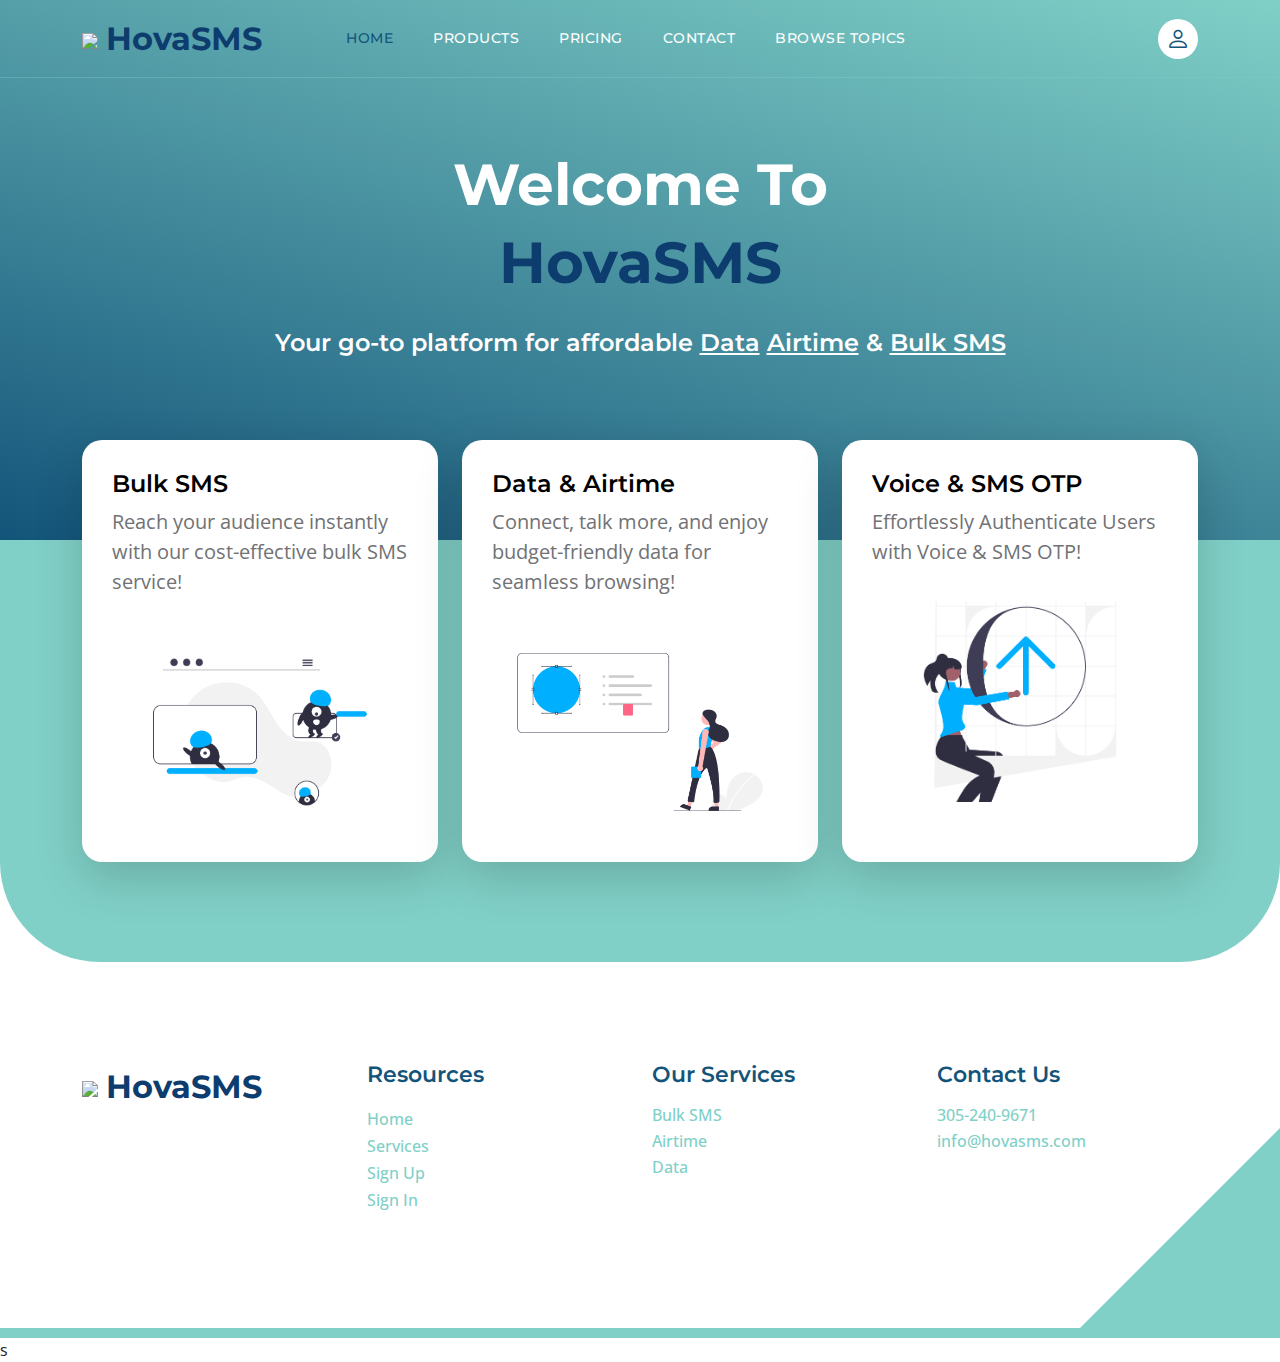
==== commit afa0910c: "Update index.html" ====
--- a/index.html
+++ b/index.html
@@ -47,33 +47,23 @@
                     <div class="collapse navbar-collapse" id="navbarNav">
                         <ul class="navbar-nav ms-lg-5 me-lg-auto">
                             <li class="nav-item">
-                                <a class="nav-link click-scroll" href="#section_1">Home</a>
-                            </li>
-
-                            <li class="nav-item">
-                                <a class="nav-link click-scroll" href="#section_2">Browse Topics</a>
-                            </li>
-    
-                            <li class="nav-item">
-                                <a class="nav-link click-scroll" href="#section_3">How it works</a>
-                            </li>
-
-                            <li class="nav-item">
-                                <a class="nav-link click-scroll" href="#section_4">FAQs</a>
-                            </li>
-    
-                            <li class="nav-item">
-                                <a class="nav-link click-scroll" href="#section_5">Contact</a>
-                            </li>
-
-                            <li class="nav-item dropdown">
-                                <a class="nav-link dropdown-toggle" href="#" id="navbarLightDropdownMenuLink" role="button" data-bs-toggle="dropdown" aria-expanded="false">Pages</a>
-
-                                <ul class="dropdown-menu dropdown-menu-light" aria-labelledby="navbarLightDropdownMenuLink">
-                                    <li><a class="dropdown-item" href="topics-listing.html">Topics Listing</a></li>
-
-                                    <li><a class="dropdown-item" href="contact.html">Contact Form</a></li>
-                                </ul>
+                                <a class="nav-link click-scroll" href="index.html">Home</a>
+                            </li>
+
+                            <li class="nav-item">
+                                <a class="nav-link click-scroll" href="#products">Products</a>
+                            </li>
+    
+                            <li class="nav-item">
+                                <a class="nav-link click-scroll" href="pricing.html">pricing</a>
+                            </li>
+    
+                            <li class="nav-item">
+                                <a class="nav-link click-scroll" href="#footer">Contact</a>
+                            </li>
+
+                            <li class="nav-item">
+                                <a class="nav-link click-scroll" href="">Browse Topics</a>
                             </li>
                         </ul>
 
@@ -136,14 +126,14 @@
                             </div>
                         </div>
 
-                        <div class="col-lg-4 col-12 mb-4 mb-lg-0">
+                        <div class="col-lg-4 col-12 mb-4 mb-lg-0" id="products">
                             <div class="custom-block bg-white shadow-lg">
                                 <a >
                                     <div class="d-flex">
                                         <div>
                                             <h5 class="mb-2">Voice & SMS OTP</h5>
 
-                                            <p class="mb-0">Connect Smoothly with Voice & SMS OTP:  Effortlessly Authenticate Users!</p>
+                                            <p class="mb-0">Effortlessly Authenticate Users with Voice & SMS OTP!</p>
                                         </div>
                                     </div>
 
@@ -157,7 +147,7 @@
             </section>
         </main>
 
-<footer class="site-footer section-padding">
+<footer class="site-footer section-padding" id="footer">
             <div class="container">
                 <div class="row">
 
@@ -242,3 +232,4 @@
 
     </body>
 </html>
+s
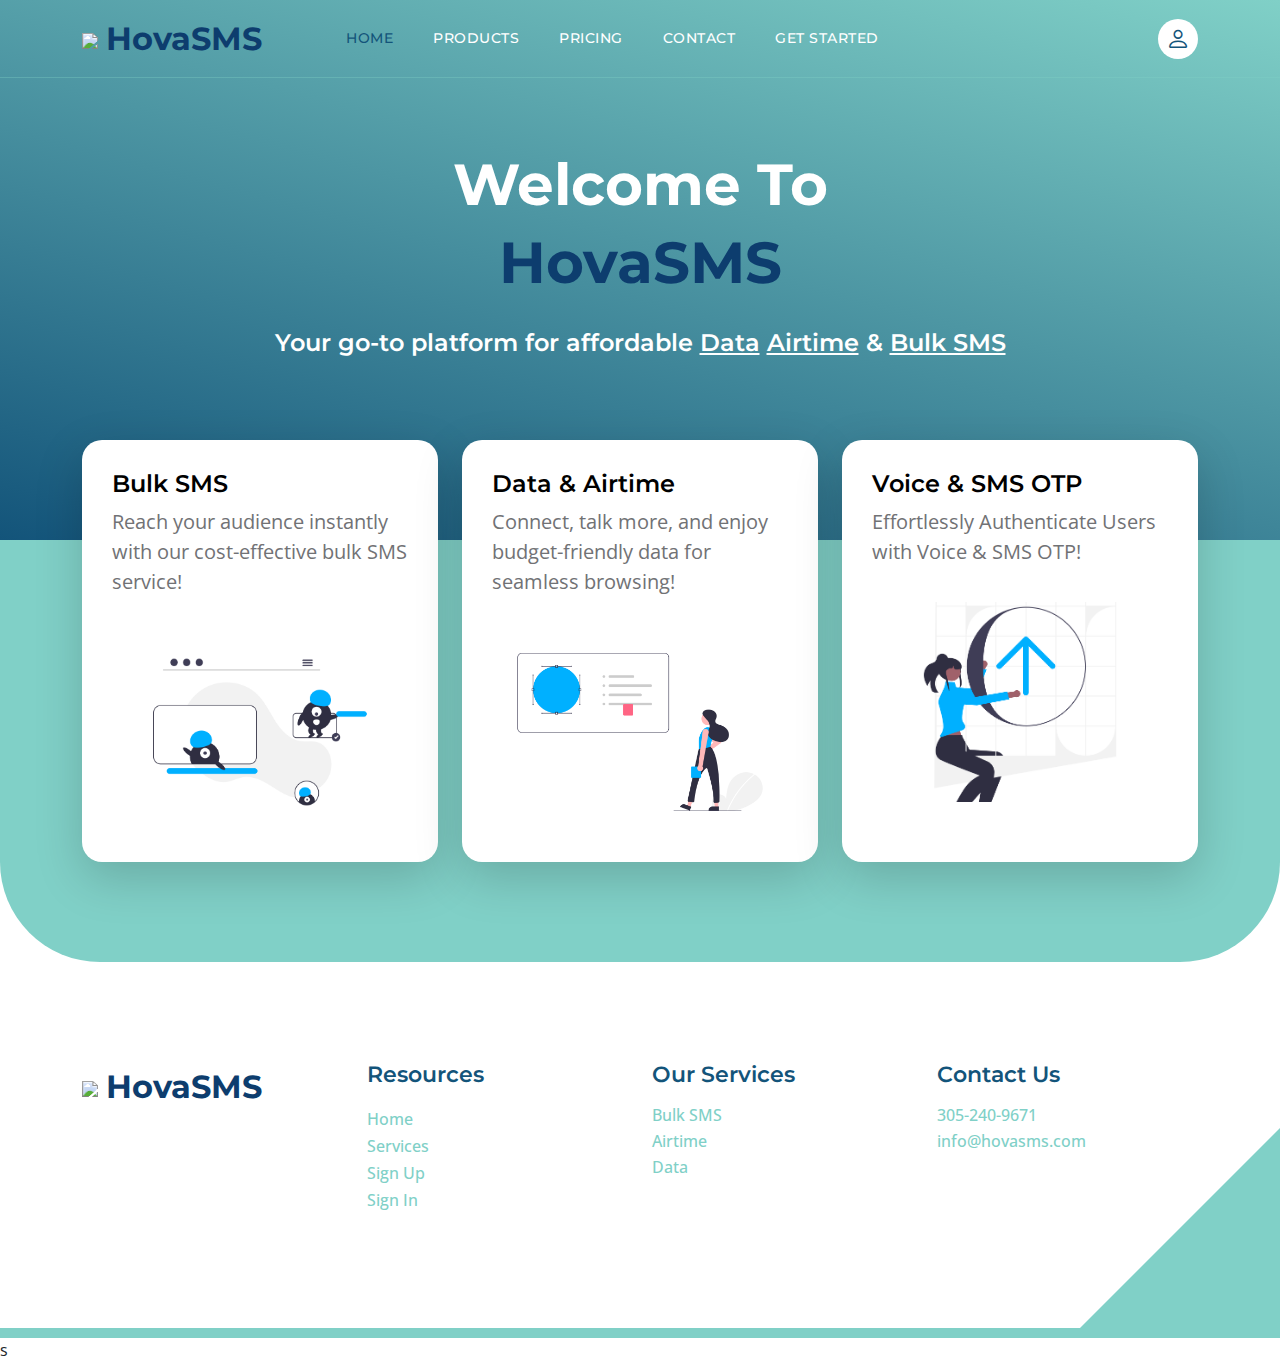
==== commit 5cca16b6: "Update index.html" ====
--- a/index.html
+++ b/index.html
@@ -63,7 +63,7 @@
                             </li>
 
                             <li class="nav-item">
-                                <a class="nav-link click-scroll" href="">Browse Topics</a>
+                                <a class="nav-link click-scroll" href="">Get Started</a>
                             </li>
                         </ul>
 
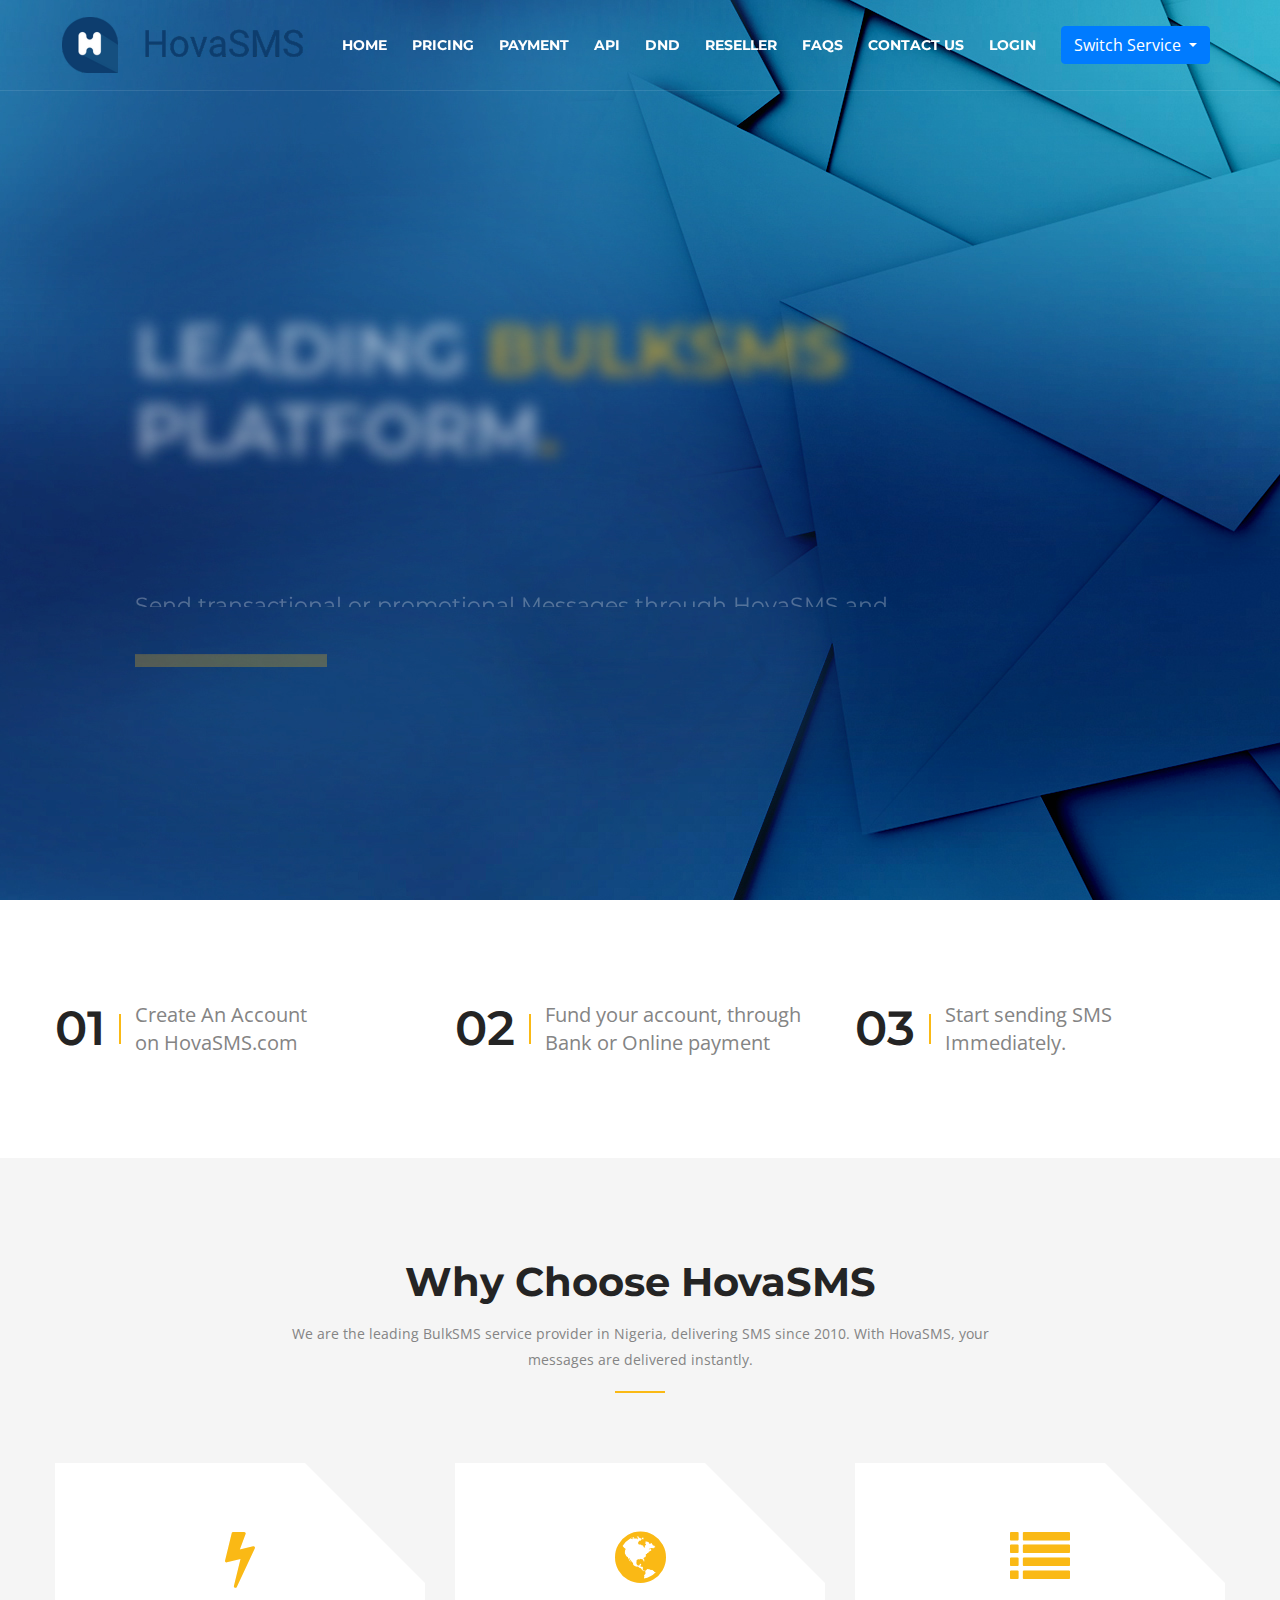
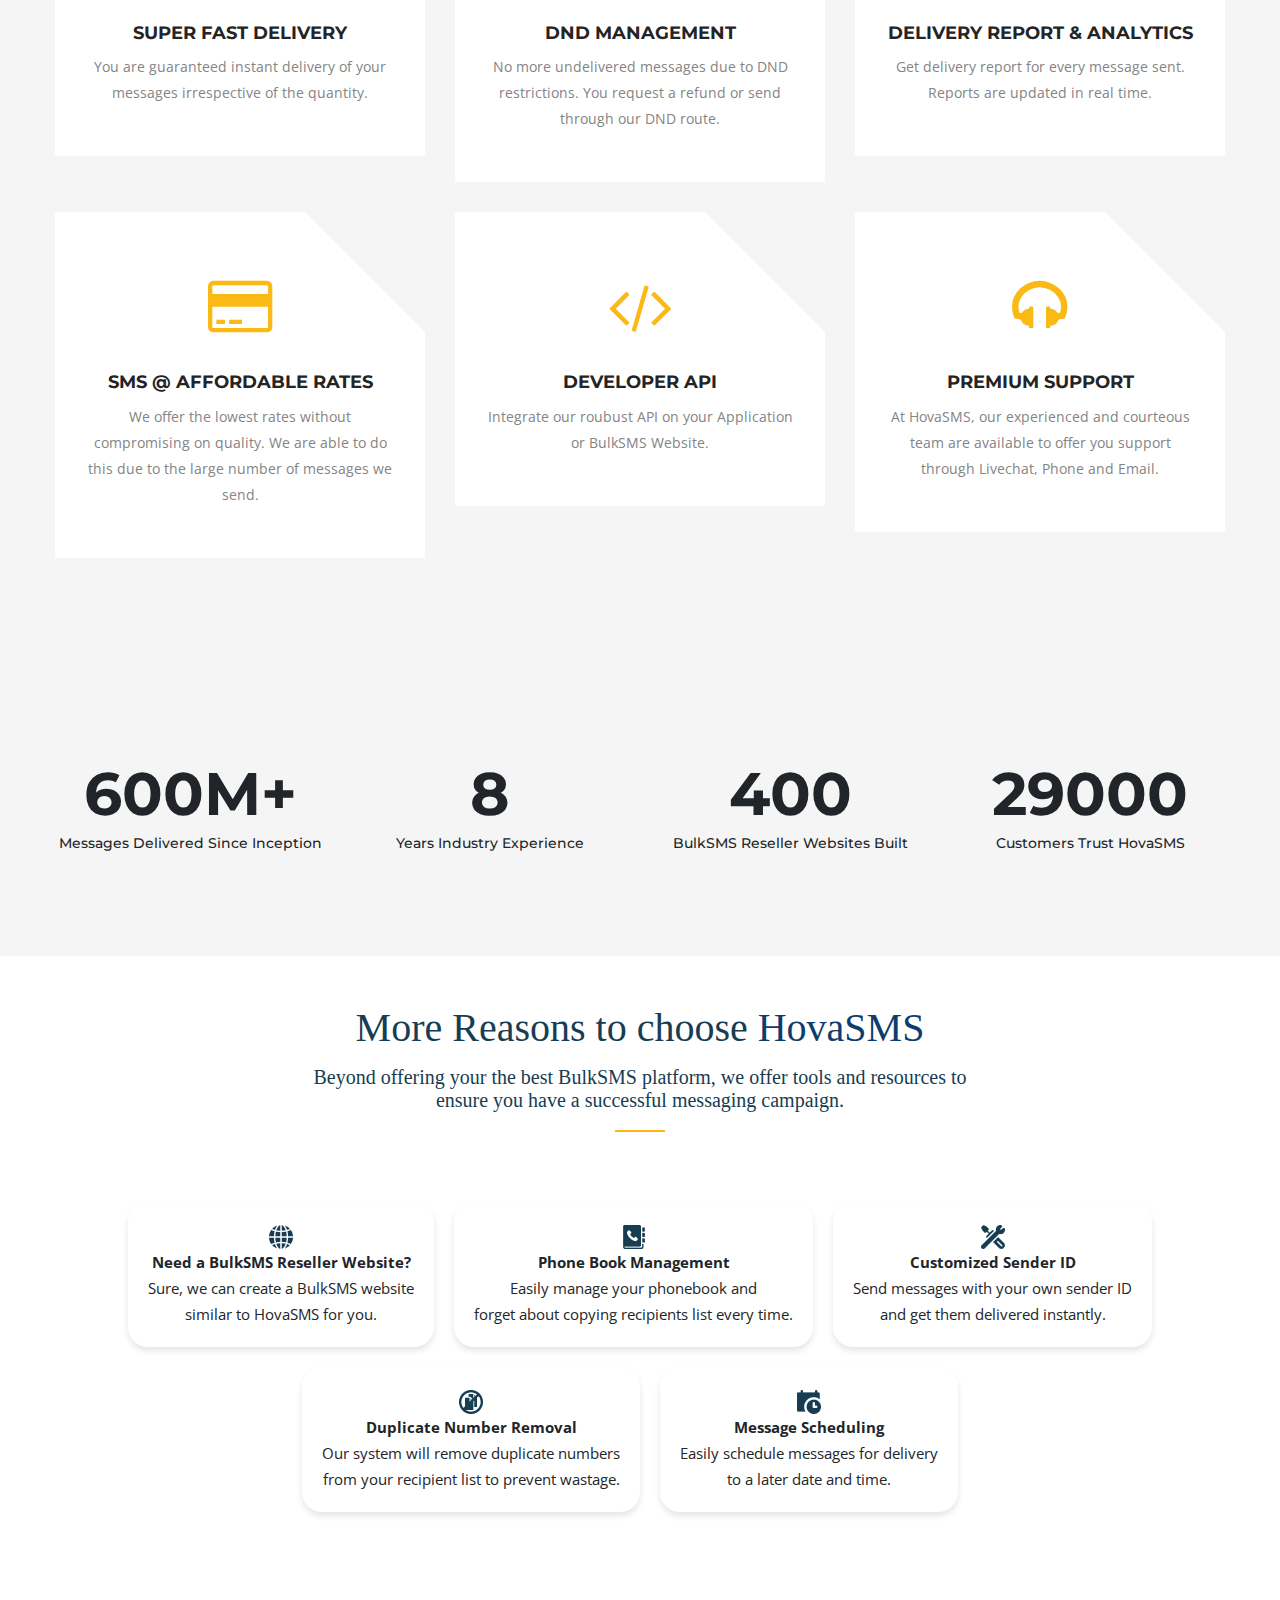
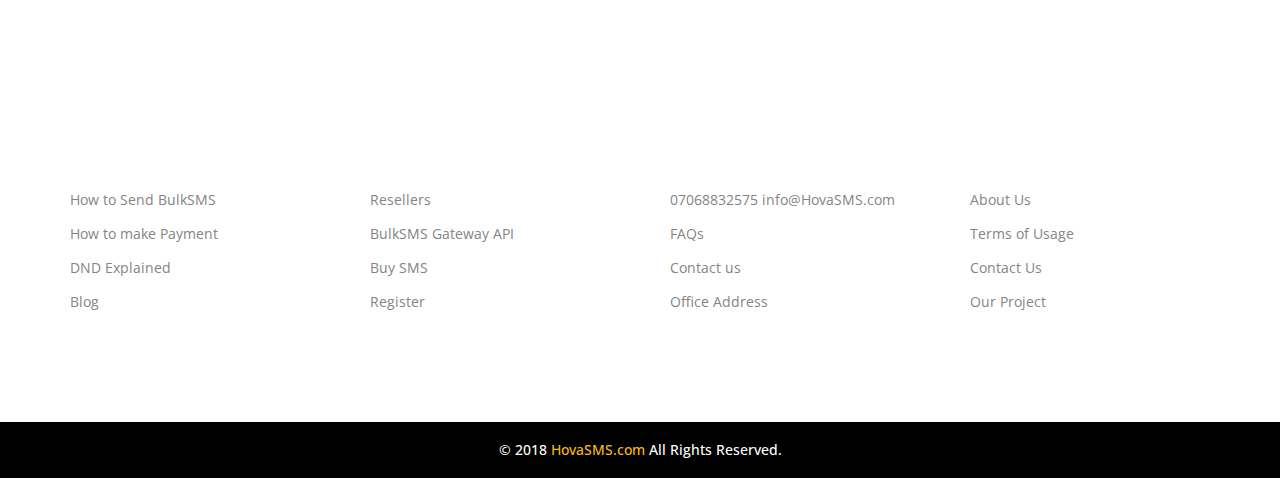
==== commit a276d853: "Add index.html" ====
--- a/index.html
+++ b/index.html
@@ -1,235 +1,479 @@
-<!doctype html>
-<html lang="en">
-    <head>
-        <meta charset="utf-8">
-        <meta name="viewport" content="width=device-width, initial-scale=1">
-
-        <meta name="description" content="">
-        <meta name="author" content="">
-
-        <title>HovaSMS</title>
-
-        <!-- CSS FILES -->        
-        <link rel="preconnect" href="https://fonts.googleapis.com">
+<!DOCTYPE html><html lang="en"><head>
         
-        <link rel="preconnect" href="https://fonts.gstatic.com" crossorigin>
-
-        <link href="https://fonts.googleapis.com/css2?family=Montserrat:wght@500;600;700&family=Open+Sans&display=swap" rel="stylesheet">
+    <meta charset="utf-8">
+    <meta http-equiv="X-UA-Compatible" content="IE=edge">
+    <meta name="viewport" content="width=device-width, initial-scale=1">
+    
+    <link rel="icon" href="favicon.ico" type="image/x-icon">
+    <!-- The above 3 meta tags *must* come first in the head; any other head content must come *after* these tags -->
+    <title>HovaSMS - Nigeria's Leading BulkSMS Website </title>
+    <meta name="description" content="Send Bulksms in Nigeria at the cheapest rate. BulkSMS Reseller plan and BulkSMS gateway API available. Deliver SMS to DND Numbers">
+    <meta name="keywords" content="BulkSMS in Nigeria, Cheap BulkSMS, Send SMS in Nigeria, Send BulkSMS,  BulkSMS Gateway API, Bulk SMS Reseller">
+
+    <!-- Icon css link -->
+    <link href="css/font-awesome.min.css" rel="stylesheet">
+    <link href="css/flaticon.css" rel="stylesheet">
+    <!-- Bootstrap -->
+    <link href="css/bootstrap.min.css" rel="stylesheet">
+    
+    <!-- Rev slider css -->
+    <link href="css/settings.css" rel="stylesheet">
+    <link href="css/layers.css" rel="stylesheet">
+    <link href="css/navigation.css" rel="stylesheet">
+    
+    <!-- Extra plugin css -->
+    <link href="css/owl.carousel.min.css" rel="stylesheet">
+    <link href="css/animate.css" rel="stylesheet">
+    <link href="css/nice-select.css" rel="stylesheet">
+    
+    <link href="css/style.css" rel="stylesheet">
+    <link href="css/responsive.css" rel="stylesheet">
+    </head>
+<body>
+    
+    <!--================Header Menu Area =================-->
+    <header class="main_menu_area">
+        <div class="main_menu_inner">
+            <div class="container">
+                <nav class="navbar navbar-expand-lg navbar-light bg-light">
+                    <div class="navbar-brand">
+                        <a href=""><img src="images/BlueLong.png" alt=""></a>
+                    </div>
+                    <div class="navbar-toggler" data-toggle="collapse" data-target="#navbarSupportedContent" aria-controls="navbarSupportedContent" aria-expanded="false" aria-label="Toggle navigation">
+                        <div class="my_toggle_menu">
+                            <span></span>
+                            <span></span>
+                            <span></span>
+                        </div>
+                    </div>
+                    <div class="collapse navbar-collapse" id="navbarSupportedContent">
+                        <ul class="navbar-nav mr-auto" style="display: flex; align-items: center; margin-left: auto;">
+                            <li class="nav-item">
+                                <a class="nav-link" href="">Home</a>
+                            </li>
+                            <li class="nav-item">
+                                <a class="nav-link" href="https://HovaSMS.com/pricing">Pricing</a>
+                            </li>
+                            <li class="nav-item">
+                                <a class="nav-link" href="https://HovaSMS.com/payment">Payment</a>
+                            </li>
+                            <li class="nav-item">
+                                <a class="nav-link" href="https://HovaSMS.com/api">API</a>
+                            </li>
+                            <li class="nav-item">
+                                <a class="nav-link" href="https://HovaSMS.com/dnd">DND</a>
+                            </li>
+                            <li class="nav-item">
+                                <a class="nav-link" href="https://HovaSMS.com/reseller">Reseller</a>
+                            </li>
+                            <li class="nav-item">
+                                <a class="nav-link" href="https://HovaSMS.com/faqs">FAQs</a>
+                            </li>
+                            <li class="nav-item">
+                                <a class="nav-link" href="https://HovaSMS.com/contact">Contact Us</a>
+                            </li>
+                            <li class="nav-item">
+                                <a class="nav-link" href="../app/login">Login</a>
+                            </li>
+                            <li class="nav-item" style="display: inline-block; position: relative; ">
+                                <!-- <li class="nav-item" style="display: inline-block; position: relative; background-color: #222222;"> -->
+                                <div class="dropdown">
+                                    <button style="color: #ffffff;" class="btn btn-primary dropdown-toggle" type="button" data-toggle="dropdown">Switch Service
+                                    <span class="caret"></span></button>
+                                    <ul class="dropdown-menu" style="padding: 0; position: absolute; left: 0; top: 100%; min-width: 100%; text-align: left; list-style: none; background-color: #222222; border: 1px solid rgba(0, 0, 0, 0.15); border-radius: 4px; box-shadow: 0 6px 12px rgba(0, 0, 0, 0.175);">
+                                        <li><a href="#" style="color:#ffffff; padding: 5px 20px; line-height: 1.2;">Hovapay</a></li>
+                                        <li><a href="#" style="color:#ffffff; padding: 5px 20px; line-height: 1.2;">Hovatravel</a></li>
+                                    </ul>
+                                </div>
+                            </li>
+                        </ul>
                         
-        <link href="css/bootstrap.min.css" rel="stylesheet">
-
-        <link href="css/bootstrap-icons.css" rel="stylesheet">
-
-        <link href="css/templatemo-topic-listing.css" rel="stylesheet">      
-
-    </head>
-    
-    <body id="top">
-
-        <main>
-
-            <nav class="navbar navbar-expand-lg">
-                <div class="container">
-                    <a class="navbar-brand" href="index.html">
-                        <!-- <i class="bi-back"></i> -->
-                        <img src="images/blue1.png" >
-                        <span style="color: #0d3d6e;">HovaSMS</span>
-                    </a>
-
-                    <div class="d-lg-none ms-auto me-4">
-                        <a href="../app/html/auth-login-basic.html" class="navbar-icon bi-person smoothscroll"></a>
-                    </div>
-    
-                    <button class="navbar-toggler" type="button" data-bs-toggle="collapse" data-bs-target="#navbarNav" aria-controls="navbarNav" aria-expanded="false" aria-label="Toggle navigation">
-                        <span class="navbar-toggler-icon"></span>
-                    </button>
-    
-                    <div class="collapse navbar-collapse" id="navbarNav">
-                        <ul class="navbar-nav ms-lg-5 me-lg-auto">
-                            <li class="nav-item">
-                                <a class="nav-link click-scroll" href="index.html">Home</a>
-                            </li>
-
-                            <li class="nav-item">
-                                <a class="nav-link click-scroll" href="#products">Products</a>
-                            </li>
-    
-                            <li class="nav-item">
-                                <a class="nav-link click-scroll" href="pricing.html">pricing</a>
-                            </li>
-    
-                            <li class="nav-item">
-                                <a class="nav-link click-scroll" href="#footer">Contact</a>
-                            </li>
-
-                            <li class="nav-item">
-                                <a class="nav-link click-scroll" href="">Get Started</a>
-                            </li>
-                        </ul>
-
-                        <div class="d-none d-lg-block">
-                            <a href="../app/html/auth-login-basic.html" class="navbar-icon bi-person smoothscroll"></a>
-                        </div>
-                    </div>
-                </div>
-            </nav>
-            
-
-            <section class="hero-section d-flex justify-content-center align-items-center" id="section_1">
-                <div class="container">
-                    <div class="row">
-
-                        <div class="col-lg-8 col-12 mx-auto">
-                            <h1 class="text-white text-center">Welcome To </h1>
-                            <h1 class="text-white text-center"><span style="color: #0d3d6e;">HovaSMS</span></h1><br>
-                            <h5 class="text-white text-center">Your go-to platform for affordable <u>Data</u> <u>Airtime</u> & <u>Bulk SMS</u></h5>
-                            <br>
-                        </div>
-
-                    </div>
-                </div>
-            </section>
-
-
-            <section class="featured-section">
-                <div class="container">
-                    <div class="row justify-content-center">
-
-                        <div class="col-lg-4 col-12 mb-4 mb-lg-0">
-                            <div class="custom-block bg-white shadow-lg">
-                                <a >
-                                    <div class="d-flex">
-                                        <div>
-                                            <h5 class="mb-2">Bulk SMS</h5>
-
-                                            <p class="mb-0">Reach your audience instantly with our cost-effective bulk SMS service!</p>
-                                        </div>
-                                    </div>
-
-                                    <img src="images/topics/undraw_Remote_design_team_re_urdx.png" class="custom-block-image img-fluid" alt="">
-                                </a>
-                            </div>
-                        </div>
-
-                        <div class="col-lg-4 col-12 mb-4 mb-lg-0">
-                            <div class="custom-block bg-white shadow-lg">
-                                <a >
-                                    <div class="d-flex">
-                                        <div>
-                                            <h5 class="mb-2">Data & Airtime</h5>
-                                            <p class="mb-0">Connect, talk more, and enjoy budget-friendly data for seamless browsing!</p>
-                                        </div>
-                                    </div>
-
-                                    <img src="images/topics/undraw_Redesign_feedback_re_jvm0.png" class="custom-block-image img-fluid" alt="">
-                                </a>
-                            </div>
-                        </div>
-
-                        <div class="col-lg-4 col-12 mb-4 mb-lg-0" id="products">
-                            <div class="custom-block bg-white shadow-lg">
-                                <a >
-                                    <div class="d-flex">
-                                        <div>
-                                            <h5 class="mb-2">Voice & SMS OTP</h5>
-
-                                            <p class="mb-0">Effortlessly Authenticate Users with Voice & SMS OTP!</p>
-                                        </div>
-                                    </div>
-
-                                    <img src="images/topics/colleagues-working-cozy-office-medium-shot.png" class="custom-block-image img-fluid" alt="">
-                                </a>
-                            </div>
-                        </div>
-
-                    </div>
-                </div>
-            </section>
-        </main>
-
-<footer class="site-footer section-padding" id="footer">
+                        
+                    </div>
+                </nav>
+            </div>
+        </div>
+    </header>
+    <!--================End Footer Area =================-->
+    
+   <!--================Slider Area =================-->
+   <section class="home_agency_slider_area">
+    <div id="home_slider" class="rev_slider" data-version="5.3.1.6">
+        <ul>
+            <li data-index="rs-1587" data-transition="fade" data-slotamount="default" data-hideafterloop="0" data-hideslideonmobile="off"  data-easein="default" data-easeout="default" data-masterspeed="300"  data-thumb="templates/arise/img/home-slider/slider-1.jpg"  data-rotate="0"  data-saveperformance="off"  data-title="Creative" data-param1="01" data-param2="" data-param3="" data-param4="" data-param5="" data-param6="" data-param7="" data-param8="" data-param9="" data-param10="" data-description="">
+            <!-- MAIN IMAGE -->
+            <img src="templates/frontend_arise//sitefiles/sliders/banner1.jpg"  alt="" data-bgposition="center center" data-bgfit="cover" data-bgrepeat="no-repeat" data-bgparallax="5" class="rev-slidebg" data-no-retina>
+                <!-- LAYER NR. 1 -->
+                <div class="slider_text_box">
+                    <div class="tp-caption tp-resizeme first_text" 
+                    data-x="['left','left','left','left','left','center']" 
+                    data-hoffset="['0','80','80','0','15','0']" 
+                    data-y="['top','top','top','top']" 
+                    data-voffset="['290','290','290','290','320','180']" 
+                    data-fontsize="['70','70','70','70','50','30']"
+                    data-lineheight="['80','80','80','80','60','40']"
+                    data-width="['none','none','none','none','none']"
+                    data-height="none"
+                    data-whitespace="nowrap"
+                    data-type="text" 
+                    data-responsive_offset="on" 
+                    data-frames='[{"delay":"+290","speed":2000,"frame":"0","from":"y:50px;opacity:0;fb:20px;","to":"o:1;fb:0;","ease":"Power4.easeOut"},{"delay":"wait","speed":300,"frame":"999","to":"opacity:0;fb:0;","ease":"Power3.easeInOut"}]'
+                    data-textAlign="['left','left','left','left','left','center']">Leading <span> BulkSMS</span><br/>Platform<span>.</span></div>                            
+                    <div class="tp-caption tp-resizeme secand_text" 
+                        data-x="['left','left','left','left','left','center']" 
+                        data-hoffset="['0','80','80','0','15','0']" 
+                        data-y="['top','top','top','top']" 
+                        data-voffset="['475','475',475','475','475','270']"   
+                        data-fontsize="['22','22','22','22','16','16']"
+                        data-lineheight="['38','38','38','38','28','28']"
+                        data-width="['none','none','none','none','none','300']"
+                        data-height="none"
+                        data-whitespace="['nowrap','nowrap','nowrap','nowrap','nowrap','normal']"
+                        data-type="text" 
+                        data-transform_idle="o:1;"
+                        data-frames="[{&quot;delay&quot;:10,&quot;speed&quot;:1500,&quot;frame&quot;:&quot;0&quot;,&quot;from&quot;:&quot;y:[100%];z:0;rX:0deg;rY:0;rZ:0;sX:1;sY:1;skX:0;skY:0;opacity:0;&quot;,&quot;mask&quot;:&quot;x:0px;y:[100%];s:inherit;e:inherit;&quot;,&quot;to&quot;:&quot;o:1;&quot;,&quot;ease&quot;:&quot;Power2.easeInOut&quot;},{&quot;delay&quot;:&quot;wait&quot;,&quot;speed&quot;:1500,&quot;frame&quot;:&quot;999&quot;,&quot;to&quot;:&quot;y:[175%];&quot;,&quot;mask&quot;:&quot;x:inherit;y:inherit;s:inherit;e:inherit;&quot;,&quot;ease&quot;:&quot;Power2.easeInOut&quot;}]"
+                        data-textAlign="['left','left','left','left','left','center']">Send transactional or promotional Messages through HovaSMS and<br /> achieve marketing results...
+                    </div>                        
+                    <div class="tp-caption tp-resizeme" 
+                        data-x="['left','left','left','left','left','center']" 
+                        data-hoffset="['0','80','80','0','15','0']" 
+                        data-y="['top','top','top','top']" 
+                        data-voffset="['580','580','580','580','580','380']" 
+                        data-width="['none','none','none','none','none']"
+                        data-height="none"
+                        data-whitespace="nowrap"
+                        data-type="text" 
+                        data-responsive_offset="on" 
+                        data-frames="[{&quot;delay&quot;:10,&quot;speed&quot;:1500,&quot;frame&quot;:&quot;0&quot;,&quot;from&quot;:&quot;y:[100%];z:0;rX:0deg;rY:0;rZ:0;sX:1;sY:1;skX:0;skY:0;opacity:0;&quot;,&quot;mask&quot;:&quot;x:0px;y:[100%];s:inherit;e:inherit;&quot;,&quot;to&quot;:&quot;o:1;&quot;,&quot;ease&quot;:&quot;Power2.easeInOut&quot;},{&quot;delay&quot;:&quot;wait&quot;,&quot;speed&quot;:1500,&quot;frame&quot;:&quot;999&quot;,&quot;to&quot;:&quot;y:[175%];&quot;,&quot;mask&quot;:&quot;x:inherit;y:inherit;s:inherit;e:inherit;&quot;,&quot;ease&quot;:&quot;Power2.easeInOut&quot;}]"
+                        data-textAlign="['left','left','left','left','left','center']">
+                        <a class="slider_btn" href="../app/register.php">Register Now</a>
+                    </div>
+                </div>
+            </li>
+            <li data-index="rs-1588" data-transition="fade" data-slotamount="default" data-hideafterloop="0" data-hideslideonmobile="off"  data-easein="default" data-easeout="default" data-masterspeed="300"  data-thumb="templates/arise/img/home-slider/slider-2.jpg"  data-rotate="0"  data-saveperformance="off"  data-title="Creative" data-param1="01" data-param2="" data-param3="" data-param4="" data-param5="" data-param6="" data-param7="" data-param8="" data-param9="" data-param10="" data-description="">
+            <!-- MAIN IMAGE -->
+            <img src="templates/frontend_arise//sitefiles/sliders/banner2.jpg"  alt="" data-bgposition="center center" data-bgfit="cover" data-bgrepeat="no-repeat" data-bgparallax="5" class="rev-slidebg" data-no-retina>
+            <!-- LAYERS -->
+                <!-- LAYERS -->
+
+                <!-- LAYER NR. 1 -->
+                <div class="slider_text_box">
+                    <div class="tp-caption tp-resizeme first_text" 
+                    data-x="['left','left','left','left','left','center']" 
+                    data-hoffset="['0','80','80','0','15','0']" 
+                    data-y="['top','top','top','top']" 
+                    data-voffset="['290','290','290','290','320','180']" 
+                    data-fontsize="['70','70','70','70','50','30']"
+                    data-lineheight="['80','80','80','80','60','40']"
+                    data-width="['none','none','none','none','none']"
+                    data-height="none"
+                    data-whitespace="nowrap"
+                    data-type="text" 
+                    data-responsive_offset="on" 
+                    data-frames="[{&quot;delay&quot;:10,&quot;speed&quot;:1500,&quot;frame&quot;:&quot;0&quot;,&quot;from&quot;:&quot;y:[-100%];z:0;rX:0deg;rY:0;rZ:0;sX:1;sY:1;skX:0;skY:0;&quot;,&quot;mask&quot;:&quot;x:0px;y:0px;s:inherit;e:inherit;&quot;,&quot;to&quot;:&quot;o:1;&quot;,&quot;ease&quot;:&quot;Power2.easeInOut&quot;},{&quot;delay&quot;:&quot;wait&quot;,&quot;speed&quot;:1500,&quot;frame&quot;:&quot;999&quot;,&quot;to&quot;:&quot;y:[175%];&quot;,&quot;mask&quot;:&quot;x:inherit;y:inherit;s:inherit;e:inherit;&quot;,&quot;ease&quot;:&quot;Power2.easeInOut&quot;}]"
+                    data-textAlign="['left','left','left','left','left','center']">Delivery Analytics <br /><span>Dashboard</span>.</div>
+                    
+                    <div class="tp-caption tp-resizeme secand_text" 
+                        data-x="['left','left','left','left','left','center']" 
+                        data-hoffset="['0','80','80','0','15','0']" 
+                        data-y="['top','top','top','top']" 
+                        data-voffset="['475','475',475','475','475','270']"   
+                        data-fontsize="['22','22','22','22','16','16']"
+                        data-lineheight="['38','38','38','38','28','28']"
+                        data-width="['none','none','none','none','none','300']"
+                        data-height="none"
+                        data-whitespace="['nowrap','nowrap','nowrap','nowrap','nowrap','normal']"
+                        data-type="text" 
+                        data-responsive_offset="on"
+                        data-transform_idle="o:1;"
+                        data-frames="[{&quot;delay&quot;:10,&quot;speed&quot;:1500,&quot;frame&quot;:&quot;0&quot;,&quot;from&quot;:&quot;y:[100%];z:0;rX:0deg;rY:0;rZ:0;sX:1;sY:1;skX:0;skY:0;opacity:0;&quot;,&quot;mask&quot;:&quot;x:0px;y:[100%];s:inherit;e:inherit;&quot;,&quot;to&quot;:&quot;o:1;&quot;,&quot;ease&quot;:&quot;Power2.easeInOut&quot;},{&quot;delay&quot;:&quot;wait&quot;,&quot;speed&quot;:1500,&quot;frame&quot;:&quot;999&quot;,&quot;to&quot;:&quot;y:[175%];&quot;,&quot;mask&quot;:&quot;x:inherit;y:inherit;s:inherit;e:inherit;&quot;,&quot;ease&quot;:&quot;Power2.easeInOut&quot;}]"
+                        data-textAlign="['left','left','left','left','left','center']">We provide tools and resources to monitor and improve <br /> message delivery...
+                    </div>
+                    
+                    <div class="tp-caption tp-resizeme" 
+                        data-x="['left','left','left','left','left','center']" 
+                        data-hoffset="['0','80','80','0','15','0']" 
+                        data-y="['top','top','top','top']" 
+                        data-voffset="['580','580','580','580','580','380']" 
+                        data-width="['none','none','none','none','none']"
+                        data-type="text" 
+                        data-responsive_offset="on" 
+                        data-frames="[{&quot;delay&quot;:10,&quot;speed&quot;:1500,&quot;frame&quot;:&quot;0&quot;,&quot;from&quot;:&quot;y:[100%];z:0;rX:0deg;rY:0;rZ:0;sX:1;sY:1;skX:0;skY:0;opacity:0;&quot;,&quot;mask&quot;:&quot;x:0px;y:[100%];s:inherit;e:inherit;&quot;,&quot;to&quot;:&quot;o:1;&quot;,&quot;ease&quot;:&quot;Power2.easeInOut&quot;},{&quot;delay&quot;:&quot;wait&quot;,&quot;speed&quot;:1500,&quot;frame&quot;:&quot;999&quot;,&quot;to&quot;:&quot;y:[175%];&quot;,&quot;mask&quot;:&quot;x:inherit;y:inherit;s:inherit;e:inherit;&quot;,&quot;ease&quot;:&quot;Power2.easeInOut&quot;}]"
+                        data-textAlign="['left','left','left','left','left','center']">
+                        <a class="slider_btn" href="/register">Register Now</a>
+                    </div>
+                </div>
+            </li>
+        </ul>
+    </div>
+</section>
+<!--================End Slider Area =================-->
+    
+    <!--================Small Feature Area =================-->
+    <section class="small_feature_area p_100">
+        <div class="container">
+            <div class="row small_feature_inner">
+                <div class="col-lg-4 col-md-6">
+                    <div class="media">
+                        <div class="d-flex">
+                            <h3>01</h3>
+                        </div>
+                        <div class="media-body">
+                            <p>Create An Account<br> on HovaSMS.com</p>
+                        </div>
+                    </div>
+                </div>
+                <div class="col-lg-4 col-md-6">
+                    <div class="media">
+                        <div class="d-flex">
+                            <h3>02</h3>
+                        </div>
+                        <div class="media-body">
+                            <p>Fund your account, through <br>Bank or Online payment </p>
+                        </div>
+                    </div>
+                </div>
+                <div class="col-lg-4 col-md-6">
+                    <div class="media">
+                        <div class="d-flex">
+                            <h3>03</h3>
+                        </div>
+                        <div class="media-body">
+                            <p>Start sending SMS <br> Immediately.</p>
+                        </div>
+                    </div>
+                </div>
+            </div>
+        </div>
+    </section>
+    <!--================End Small Feature Area =================-->
+    
+    <!--================Choose Bitcoin Area =================-->
+    <section class="choose_bitcoin_area p_100">
+        <div class="container">
+            <div class="main_title">
+                <h2>Why Choose HovaSMS</h2>
+                <p>We are the leading BulkSMS service provider in Nigeria, delivering SMS since 2010. With HovaSMS, your messages are delivered instantly.</p>
+            </div>
+            <div class="row choose_bit_inner">
+                <div class="col-lg-4 col-md-6">
+                    <div class="choose_botcoin_item">
+                        <i class="fa fa-flash"></i>
+                        <a href="#"><h4>Super Fast Delivery</h4></a>
+                        <p>You are guaranteed instant delivery of your messages irrespective of the quantity.</p>
+                    </div>
+                </div>
+                <div class="col-lg-4 col-md-6">
+                    <div class="choose_botcoin_item">
+                        <i class="fa fa-globe"></i>
+                        <a href="#"><h4>DND Management</h4></a>
+                        <p>No more undelivered messages due to DND restrictions. You request a refund or send through our DND route.</p>
+                    </div>
+                </div>
+                <div class="col-lg-4 col-md-6">
+                    <div class="choose_botcoin_item">
+                        <i class="fa fa-list"></i>
+                        <a href="#"><h4>Delivery Report & Analytics</h4></a>
+                        <p>Get delivery report for every message sent. Reports are updated in real time.</p>
+                    </div>
+                </div>
+                <div class="col-lg-4 col-md-6">
+                    <div class="choose_botcoin_item">
+                        <i class="fa fa-credit-card"></i>
+                        <a href="#"><h4>SMS @ Affordable Rates</h4></a>
+                        <p>We offer the lowest rates without compromising on quality. We are able to do this due to the large number of messages we send.</p>
+                    </div>
+                </div>
+                <div class="col-lg-4 col-md-6">
+                    <div class="choose_botcoin_item">
+                        <i class="fa fa-code"></i>
+                        <a href="#"><h4>Developer API</h4></a>
+                        <p>Integrate our roubust API on your Application or BulkSMS Website.</p>
+                    </div>
+                </div>
+                <div class="col-lg-4 col-md-6">
+                    <div class="choose_botcoin_item">
+                        <i class="fa fa-headphones"></i>
+                        <a href="#"><h4>Premium Support</h4></a>
+                        <p>At HovaSMS, our experienced and courteous team are available to offer you support through Livechat, Phone and Email.</p>
+                    </div>
+                </div>
+            </div>
+        </div>
+    </section>
+    <!--================End Choose Bitcoin Area =================-->
+
+    <!--================Counter Area Area =================-->
+    <section class="counter_area p_100">
+        <div class="container">
+            <div class="row">
+                <div class="col-lg-3 col-sm-6">
+                    <div class="counter_item">
+                        <h3 class>600M+</h3>
+                        <p>Messages Delivered Since Inception</p>
+                    </div>
+                </div>
+                <div class="col-lg-3 col-sm-6">
+                    <div class="counter_item">
+                        <h3 class="counter">8</h3>
+                        <p>Years Industry Experience</p>
+                    </div>
+                </div>
+                <div class="col-lg-3 col-sm-6">
+                    <div class="counter_item">
+                        <h3 class="counter">400</h3>
+                        <p>BulkSMS Reseller Websites Built</p>
+                    </div>
+                </div>
+                <div class="col-lg-3 col-sm-6">
+                    <div class="counter_item">
+                        <h3 class="counter">29000</h3>
+                        <p>Customers Trust HovaSMS</p>
+                    </div>
+                </div>
+            </div>
+        </div>
+    </section>
+    <!--================End Counter Area Area =================-->
+
+    <!--================Trending Area Area =================-->
+    <section style="margin-bottom: 100px;" class="own_trending_area pt-5">
+        <div class="container">
+            <div class="main_title">
+                <h2 style="font-family: Roboto;font-style: normal;font-weight: 500;font-size: 40px;line-height: 47px;color: #173D52;">More Reasons to choose <span style="color:#0d3d6e;">HovaSMS</span></h2>
+                <p style="font-family: Roboto;font-style: normal;font-weight: 300;font-size: 20px;line-height: 23px;text-align: center;color: #173D52;">Beyond offering your the best BulkSMS platform, we offer tools and resources to ensure you have a successful messaging campaign.</p>
+            </div>
+            <div class="row">
+                <div class="col-md-12 d-flex justify-content-center align-items-center flex-wrap">
+                    <div class="reasons" style="margin-bottom: 20px; margin-right: 20px; text-align: center; background-color: #ffffff; padding: 20px; border-radius: 20px; box-shadow: 0px 4px 6px rgba(0, 0, 0, 0.1);">
+                        <img src="images/reason1.png" alt="Reason 1"><br>
+                        <span style="font-weight: bold;">Need a BulkSMS Reseller Website?</span>
+                        <p>Sure, we can create a BulkSMS website <br> similar to HovaSMS for you.
+                    </div>
+                    <div class="reasons" style="margin-bottom: 20px; margin-right: 20px; text-align: center; background-color: #ffffff; padding: 20px; border-radius: 20px; box-shadow: 0px 4px 6px rgba(0, 0, 0, 0.1);">
+                        <img src="images/reason3.png" alt="Reason 3"><br>
+                        <span style="font-weight: bold;">Phone Book Management</span>
+                        <p>Easily manage your phonebook and <br> forget about copying recipients list every time.</p>
+                    </div>
+                    <div class="reasons" style="margin-bottom: 20px; text-align: center; background-color: #ffffff; padding: 20px; border-radius: 20px; box-shadow: 0px 4px 6px rgba(0, 0, 0, 0.1);">
+                        <img src="images/reason2.png" alt="Reason 2"><br>
+                        <span style="font-weight: bold;">Customized Sender ID</span>
+                        <p>Send messages with your own sender ID <br> and get them delivered instantly.</p>
+                    </div>
+                </div>
+            </div>
+            <div class="row">
+                <div class="col-md-12 d-flex justify-content-center align-items-center flex-wrap">
+                    <div class="reasons" style="margin-bottom: 20px; margin-right: 20px; text-align: center; background-color: #ffffff; padding: 20px; border-radius: 20px; box-shadow: 0px 4px 6px rgba(0, 0, 0, 0.1);">
+                        <img src="images/reason4.png" alt="Reason 4"><br>
+                        <span style="font-weight: bold;">Duplicate Number Removal</span>
+                        <p>Our system will remove duplicate numbers <br> from your recipient list to prevent wastage.</p>
+                    </div>
+                    <div class="reasons" style="margin-bottom: 20px; margin-right: 20px; text-align: center; background-color: #ffffff; padding: 20px; border-radius: 20px; box-shadow: 0px 4px 6px rgba(0, 0, 0, 0.1);">
+                        <img src="images/reason5.png" alt="Reason 4"><br>
+                        <span style="font-weight: bold;">Message Scheduling</span>
+                        <p>Easily schedule messages for delivery <br> to a later date and time.</p>
+                    </div>
+                </div>
+            </div>
+        </div>
+        
+    </section>
+    
+    <!--================Footer Area =================-->
+    <footer class="footer_area">
+        <div class="footer_widgets_area p_100">
             <div class="container">
                 <div class="row">
-
-                    <div class="col-lg-3 col-12 mb-4 pb-2">
-                        <a class="navbar-brand mb-2" href="index.html">
-                        <img src="images/blue1.png" >
-                        <span style="color: #0d3d6e;">HovaSMS</span>
-                        </a>
-                    </div>
-
-                    <div class="col-lg-3 col-md-4 col-6">
-                        <h6 class="site-footer-title mb-3">Resources</h6>
-
-                        <ul class="site-footer-links">
-                            <li class="site-footer-link-item">
-                                <a href="#" class="site-footer-link">Home</a>
-                            </li>
-
-                            <li class="site-footer-link-item">
-                                <a href="#" class="site-footer-link">Services</a>
-                            </li>
-
-                            <li class="site-footer-link-item">
-                                <a href="#" class="site-footer-link">Sign Up</a>
-                            </li>
-
-                            <li class="site-footer-link-item">
-                                <a href="#" class="site-footer-link">Sign In</a>
-                            </li>
-                        </ul>
-                    </div>
-
-                    <div class="col-lg-3 col-md-4 col-6 mb-4 mb-lg-0">
-                        <h6 class="site-footer-title mb-3">Our Services</h6>
-
-                        <p class="text-white d-flex mb-1">
-                            <a href="#" class="site-footer-link">
-                                Bulk SMS
-                            </a>
-                        </p>
-
-                        <p class="text-white d-flex mb-1">
-                            <a href="#" class="site-footer-link">
-                                Airtime
-                            </a>
-                        </p>
-
-                        <p class="text-white d-flex">
-                            <a href="#" class="site-footer-link">
-                                Data
-                            </a>
-                        </p>
-                    </div>
-
-                    <div class="col-lg-3 col-md-4 col-6 mb-4 mb-lg-0">
-                        <h6 class="site-footer-title mb-3">Contact Us</h6>
-
-                        <p class="text-white d-flex mb-1">
-                            <a href="tel: 305-240-9671" class="site-footer-link">
-                                305-240-9671
-                            </a>
-                        </p>
-
-                        <p class="text-white d-flex">
-                            <a href="mailto:info@hovasms.com" class="site-footer-link">
-                                info@hovasms.com
-                            </a>
-                        </p>
-                    </div>
-
-                </div>
-            </div>
-        </footer>
-
-
-        <!-- JAVASCRIPT FILES -->
-        <script src="js/jquery.min.js"></script>
-        <script src="js/bootstrap.bundle.min.js"></script>
-        <script src="js/jquery.sticky.js"></script>
-        <script src="js/click-scroll.js"></script>
-        <script src="js/custom.js"></script>
-
-    </body>
-</html>
-s
+                 <div class="col-lg-3 col-sm-6">
+                        <aside class="f_widget resource_widget">
+                            <div class="f_title">
+                                <h3>RESOURCES</h3>
+                            </div>
+                            <ul>
+                                <li><a href="#"><i class="fa fa-angle-double-right" aria-hidden="true"></i>How to Send BulkSMS</a></li>
+                                <li><a href="#"><i class="fa fa-angle-double-right" aria-hidden="true"></i>How to make Payment</a></li>
+                                <li><a href="#"><i class="fa fa-angle-double-right" aria-hidden="true"></i>DND Explained</a></li>
+                                <li><a href="/blog"><i class="fa fa-angle-double-right" aria-hidden="true"></i>Blog</a></li>
+                            </ul>
+                        </aside>
+                    </div>
+                    <div class="col-lg-3 col-sm-6">
+                        <aside class="f_widget resource_widget">
+                            <div class="f_title">
+                                <h3>Use HovaSMS</h3>
+                            </div>
+                            <ul>
+                                <li><a href="/reseller"><i class="fa fa-angle-double-right" aria-hidden="true"></i>Resellers</a></li>
+                                <li><a href="/api"><i class="fa fa-angle-double-right" aria-hidden="true"></i>BulkSMS Gateway API</a></li>
+                                <li><a href="/reseller"><i class="fa fa-angle-double-right" aria-hidden="true"></i>Buy SMS</a></li>
+                                <li><a href="/register"><i class="fa fa-angle-double-right" aria-hidden="true"></i>Register</a></li>
+                            </ul>
+                        </aside>
+                    </div>
+                    <div class="col-lg-3 col-sm-6">
+                        <aside class="f_widget resource_widget support_widget">
+                            <div class="f_title">
+                                <h3>SUPPORT</h3>
+                            </div>
+                            <ul>
+                                <li><a href><i class aria-hidden="true"></i>07068832575
+                                <i class aria-hidden="true"></i>info@HovaSMS.com</a></li>
+                                <li><a href="/faqs"><i class="fa fa-angle-double-right" aria-hidden="true"></i>FAQs</a></li>
+                                <li><a href="/contact"><i class="fa fa-angle-double-right" aria-hidden="true"></i>Contact us</a></li>
+                                <li><a href="/contact"><i class="fa fa-angle-double-right" aria-hidden="true"></i>Office Address</a></li>
+                            </ul>
+                        </aside>
+                    </div>
+                    <div class="col-lg-2 col-sm-6">
+                        <aside class="f_widget resource_widget support_widget">
+                            <div class="f_title">
+                                <h3>Company</h3>
+                            </div>
+                            <ul>
+                                <li><a href="#"><i class="fa fa-angle-double-right" aria-hidden="true"></i>About Us</a></li>
+                                <li><a href="#"><i class="fa fa-angle-double-right" aria-hidden="true"></i>Terms of Usage</a></li>
+                                <li><a href="#"><i class="fa fa-angle-double-right" aria-hidden="true"></i>Contact Us</a></li>
+                                <li><a href="#"><i class="fa fa-angle-double-right" aria-hidden="true"></i>Our Project</a></li>
+                            </ul>
+                        </aside>
+                    </div>
+                </div>
+            </div>
+        </div>
+        <div class="footer_copyright">
+            <h5>© 2018 <a href="#">HovaSMS.com</a>  All Rights Reserved.</h5>
+        </div>
+    </footer>
+    <!--================End Footer Area =================-->
+    <!-- jQuery (necessary for Bootstrap's JavaScript plugins) -->
+    <script src="js/jquery-3.2.1.min.js"></script>
+    <!-- Include all compiled plugins (below), or include individual files as needed -->
+    <script src="js/popper.min.js"></script>
+    <script src="js/bootstrap.min.js"></script>
+    <!-- Rev slider js -->
+    <script src="js/jquery.themepunch.tools.min.js"></script>
+    <script src="js/jquery.themepunch.revolution.min.js"></script>
+    <script src="js/revolution.extension.actions.min.js"></script>
+    <script src="js/revolution.extension.video.min.js"></script>
+    <script src="js/revolution.extension.slideanims.min.js"></script>
+    <script src="js/revolution.extension.layeranimation.min.js"></script>
+    <script src="js/revolution.extension.navigation.min.js"></script>
+    <script src="js/revolution.extension.slideanims.min.js"></script>
+    <!-- Extra plugin css -->
+    <script src="js/jquery.waypoints.min.js"></script>
+    <script src="js/jquery.counterup.min.js"></script>
+    <script src="js/owl.carousel.min.js"></script>
+    <script src="js/wow.min.js"></script>
+    <script src="js/parallax.min.js"></script>
+    <script src="js/jquery.waypoints.min.js"></script>
+    <script src="js/jquery.counterup.min.js"></script> 
+    <script src="js/apear.js"></script>
+    <script src="js/countto.js"></script>
+    <script src="js/jquery.nice-select.min.js"></script>
+            
+    <script src="js/theme.js"></script>
+
+
+
+</body></html>--- a/css/flaticon.css
+++ b/css/flaticon.css
@@ -0,0 +1,45 @@
+	/*
+  	Flaticon icon font: Flaticon
+  	Creation date: 09/01/2018 20:16
+  	*/
+
+@font-face {
+  font-family: "Flaticon";
+  src: url("../fonts/Flaticon.eot");
+  src: url("../fonts/Flaticon.eot#iefix") format("embedded-opentype"),
+       url("../fonts/Flaticon.woff") format("woff"),
+       url("../fonts/Flaticon.ttf") format("truetype"),
+       url("../fonts/Flaticon.svg#Flaticon") format("svg");
+  font-weight: normal;
+  font-style: normal;
+}
+
+@media screen and (-webkit-min-device-pixel-ratio:0) {
+  @font-face {
+    font-family: "Flaticon";
+    src: url("../fonts/Flaticon.svg#Flaticon") format("svg");
+  }
+}
+
+[class^="flaticon-"]:before, [class*=" flaticon-"]:before,
+[class^="flaticon-"]:after, [class*=" flaticon-"]:after {   
+  font-family: Flaticon;
+        font-size: 20px;
+font-style: normal;
+margin-left: 20px;
+}
+
+.flaticon-money-8:before { content: "\f100"; }
+.flaticon-money-7:before { content: "\f101"; }
+.flaticon-money-6:before { content: "\f102"; }
+.flaticon-money-5:before { content: "\f103"; }
+.flaticon-money-4:before { content: "\f104"; }
+.flaticon-bitcoin-2:before { content: "\f105"; }
+.flaticon-money-3:before { content: "\f106"; }
+.flaticon-bitcoin-1:before { content: "\f107"; }
+.flaticon-money-2:before { content: "\f108"; }
+.flaticon-bitcoin:before { content: "\f109"; }
+.flaticon-computer-1:before { content: "\f10a"; }
+.flaticon-computer:before { content: "\f10b"; }
+.flaticon-money-1:before { content: "\f10c"; }
+.flaticon-money:before { content: "\f10d"; }